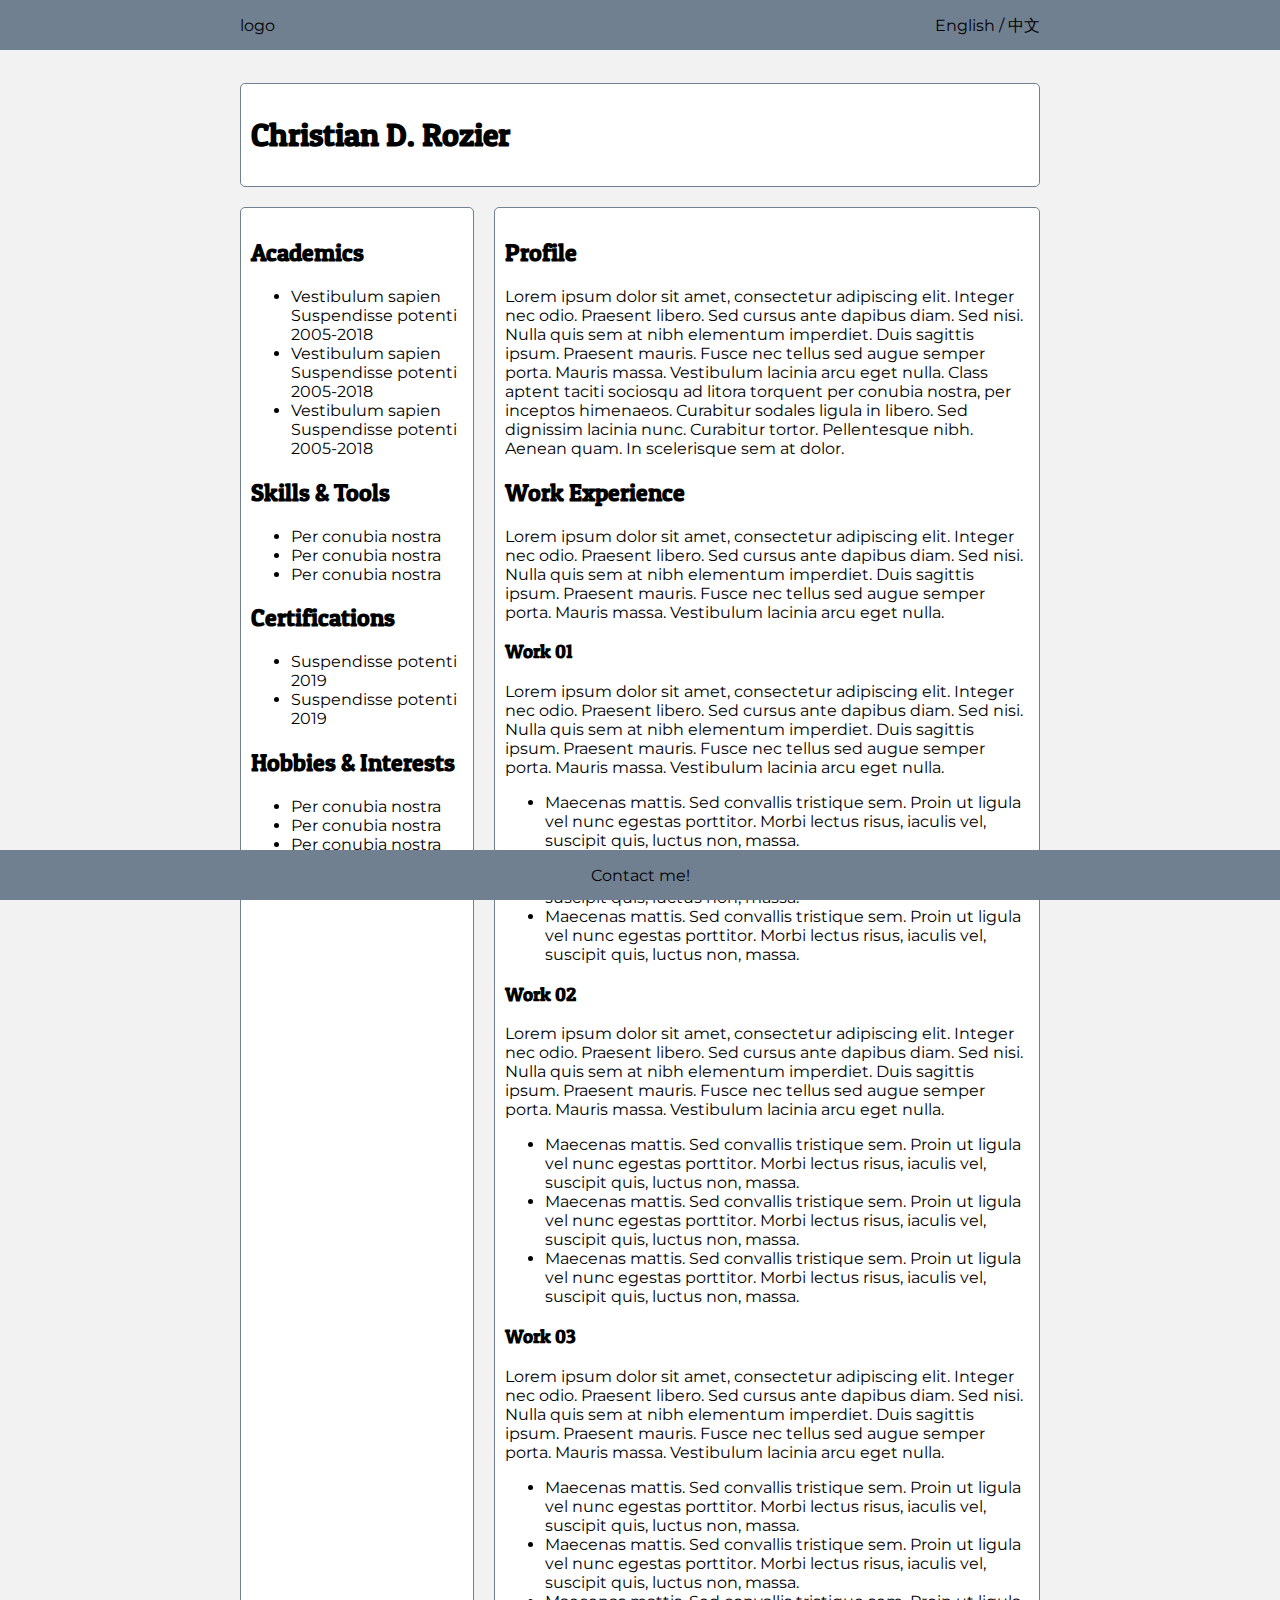
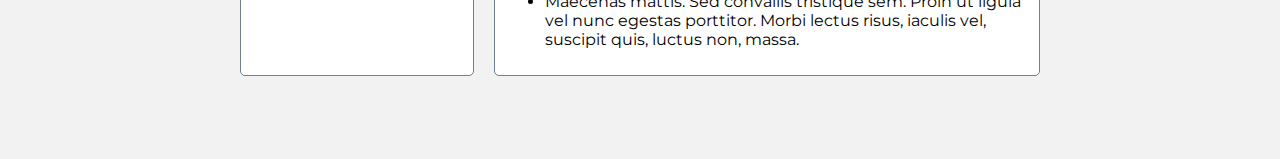
==== index.html @ 1a78d67b "Added lorem ipsum to all strings" ====
<!DOCTYPE html>
<html>
    
<head>
        <title>Christian D. Rozier</title>
        <meta chartype="utf-8" />
        <meta name="viewport" content="width=device-width, initial-scale=1">
        <link href="https://fonts.googleapis.com/css?family=Montserrat|Patua+One" rel="stylesheet" type="text/css">
        <link rel="stylesheet" type="text/css" href="css/style.css" />
</head>

<body>

    <div class="header">

        <div class="header-content">
            
            <div class="logo">
                <p>logo</p>
            </div>

            <div class="language">
                <p>English / 中文</p>
            </div>

        </div>

    </div>

    <div class="page">
            <div class="name">
                <h1>Christian D. Rozier</h1>
            </div>

            <div class="main-content">
                <div class="profile">
                    <h2>Profile</h2>
                    <p>Lorem ipsum dolor sit amet, consectetur adipiscing elit. Integer nec odio. Praesent libero. Sed cursus ante dapibus diam. Sed nisi. Nulla quis sem at nibh elementum imperdiet. Duis sagittis ipsum. Praesent mauris. Fusce nec tellus sed augue semper porta. Mauris massa. Vestibulum lacinia arcu eget nulla. Class aptent taciti sociosqu ad litora torquent per conubia nostra, per inceptos himenaeos. Curabitur sodales ligula in libero. Sed dignissim lacinia nunc. Curabitur tortor. Pellentesque nibh. Aenean quam. In scelerisque sem at dolor.</p>
                </div>
                <div class="work-experience">
                    <h2>Work Experience</h2>
                    <p>Lorem ipsum dolor sit amet, consectetur adipiscing elit. Integer nec odio. Praesent libero. Sed cursus ante dapibus diam. Sed nisi. Nulla quis sem at nibh elementum imperdiet. Duis sagittis ipsum. Praesent mauris. Fusce nec tellus sed augue semper porta. Mauris massa. Vestibulum lacinia arcu eget nulla.</p>
                    <div class="work-experience-01">
                        <h3>Work 01</h3>
                        <p>Lorem ipsum dolor sit amet, consectetur adipiscing elit. Integer nec odio. Praesent libero. Sed cursus ante dapibus diam. Sed nisi. Nulla quis sem at nibh elementum imperdiet. Duis sagittis ipsum. Praesent mauris. Fusce nec tellus sed augue semper porta. Mauris massa. Vestibulum lacinia arcu eget nulla.</p>
                        <ul class="work-bullets">
                            <li>Maecenas mattis. Sed convallis tristique sem. Proin ut ligula vel nunc egestas porttitor. Morbi lectus risus, iaculis vel, suscipit quis, luctus non, massa.</li>
                            <li>Maecenas mattis. Sed convallis tristique sem. Proin ut ligula vel nunc egestas porttitor. Morbi lectus risus, iaculis vel, suscipit quis, luctus non, massa.</li>
                            <li>Maecenas mattis. Sed convallis tristique sem. Proin ut ligula vel nunc egestas porttitor. Morbi lectus risus, iaculis vel, suscipit quis, luctus non, massa.</li>
                        </ul>
                        <h3>Work 02</h3>
                        <p>Lorem ipsum dolor sit amet, consectetur adipiscing elit. Integer nec odio. Praesent libero. Sed cursus ante dapibus diam. Sed nisi. Nulla quis sem at nibh elementum imperdiet. Duis sagittis ipsum. Praesent mauris. Fusce nec tellus sed augue semper porta. Mauris massa. Vestibulum lacinia arcu eget nulla.</p>
                        <ul class="work-bullets">
                            <li>Maecenas mattis. Sed convallis tristique sem. Proin ut ligula vel nunc egestas porttitor. Morbi lectus risus, iaculis vel, suscipit quis, luctus non, massa.</li>
                            <li>Maecenas mattis. Sed convallis tristique sem. Proin ut ligula vel nunc egestas porttitor. Morbi lectus risus, iaculis vel, suscipit quis, luctus non, massa.</li>
                            <li>Maecenas mattis. Sed convallis tristique sem. Proin ut ligula vel nunc egestas porttitor. Morbi lectus risus, iaculis vel, suscipit quis, luctus non, massa.</li>
                        </ul>
                        <h3>Work 03</h3>
                        <p>Lorem ipsum dolor sit amet, consectetur adipiscing elit. Integer nec odio. Praesent libero. Sed cursus ante dapibus diam. Sed nisi. Nulla quis sem at nibh elementum imperdiet. Duis sagittis ipsum. Praesent mauris. Fusce nec tellus sed augue semper porta. Mauris massa. Vestibulum lacinia arcu eget nulla.</p>
                        <ul class="work-bullets">
                            <li>Maecenas mattis. Sed convallis tristique sem. Proin ut ligula vel nunc egestas porttitor. Morbi lectus risus, iaculis vel, suscipit quis, luctus non, massa.</li>
                            <li>Maecenas mattis. Sed convallis tristique sem. Proin ut ligula vel nunc egestas porttitor. Morbi lectus risus, iaculis vel, suscipit quis, luctus non, massa.</li>
                            <li>Maecenas mattis. Sed convallis tristique sem. Proin ut ligula vel nunc egestas porttitor. Morbi lectus risus, iaculis vel, suscipit quis, luctus non, massa.</li>
                        </ul>  
                    </div>
                </div>
            </div> 
            <div class="side-content">
                <div class="academics">
                    <h2>Academics</h2>
                    <ul class="side-bullets">
                        <li>Vestibulum sapien<br />Suspendisse potenti<br />2005-2018</li>
                        <li>Vestibulum sapien<br />Suspendisse potenti<br />2005-2018</li>
                        <li>Vestibulum sapien<br />Suspendisse potenti<br />2005-2018</li>
                    </ul>  
                </div>
                <div class="skills">
                    <h2>Skills & Tools</h2>
                    <ul class="side-bullets">
                        <li>Per conubia nostra</li>
                        <li>Per conubia nostra</li>
                        <li>Per conubia nostra</li>
                    </ul>  
                </div>
                <div class="certifications">
                    <h2>Certifications</h2>
                    <ul class="side-bullets">
                        <li>Suspendisse potenti<br />2019</li>
                        <li>Suspendisse potenti<br />2019</li>
                    </ul>  
                </div>
                <div class="hobbies">
                    <h2>Hobbies & Interests </h2>
                    <ul class="side-bullets">
                        <li>Per conubia nostra</li>
                        <li>Per conubia nostra</li>
                        <li>Per conubia nostra</li>
                    </ul>  
                </div>           
            </div>
    </div>

    <div class="footer">
        <div class="footer-content">
            <div class="contact">
                <p>Contact me!</p>
            </div>  
        </div>
    </div>

</body>
</html>
---- css/style.css ----
* {box-sizing: border-box;}

body {
    background: #f2f2f2;
    font-family: 'Montserrat', sans-serif; 
}

h1, h2, h3 {
    font-family: 'Patua One', serif;
}

.page {
    max-width: 800px;
    margin: 0 auto;
    padding: 75px 0;
}

.page > * {
    border: 1px solid #708090;
    background-color: #ffffff;
    border-radius: 5px;
    padding: 10px;
}

.header {
    position: fixed;
    top: 0;
    left: 0;
    right: 0;
    width: 100%;
    height: 50px;
    margin-bottom: 25px;
    background: #708090;
}

.footer {
    position: fixed;
    bottom: 0;
    left: 0;
    right: 0;
    width: 100%;
    height:50px;
    margin-top: 25px;
    background: #708090;
}

.header-content, .footer-content  {
    width: 97.5%;
    max-width: 800px;
    margin: 0 auto;
}

.logo {
    float: left;
}

.language {
    float: right;
}

.contact {
    text-align: center;  
}

.name {
  grid-area: grid-name;
}
.main-content {
  grid-area: grid-main;
}
.side-content {
  grid-area: grid-side;
}

.page {
  display: grid;
  grid-gap: 20px;
  grid-template-areas: 
    "grid-name"
    "grid-main"
    "grid-side"   ;
}

@media (min-width: 600px) {
  .page {
    grid-template-columns: 3fr 7fr;
    grid-template-areas: 
      "grid-name    grid-name"
      "grid-side    grid-main";
  }
}
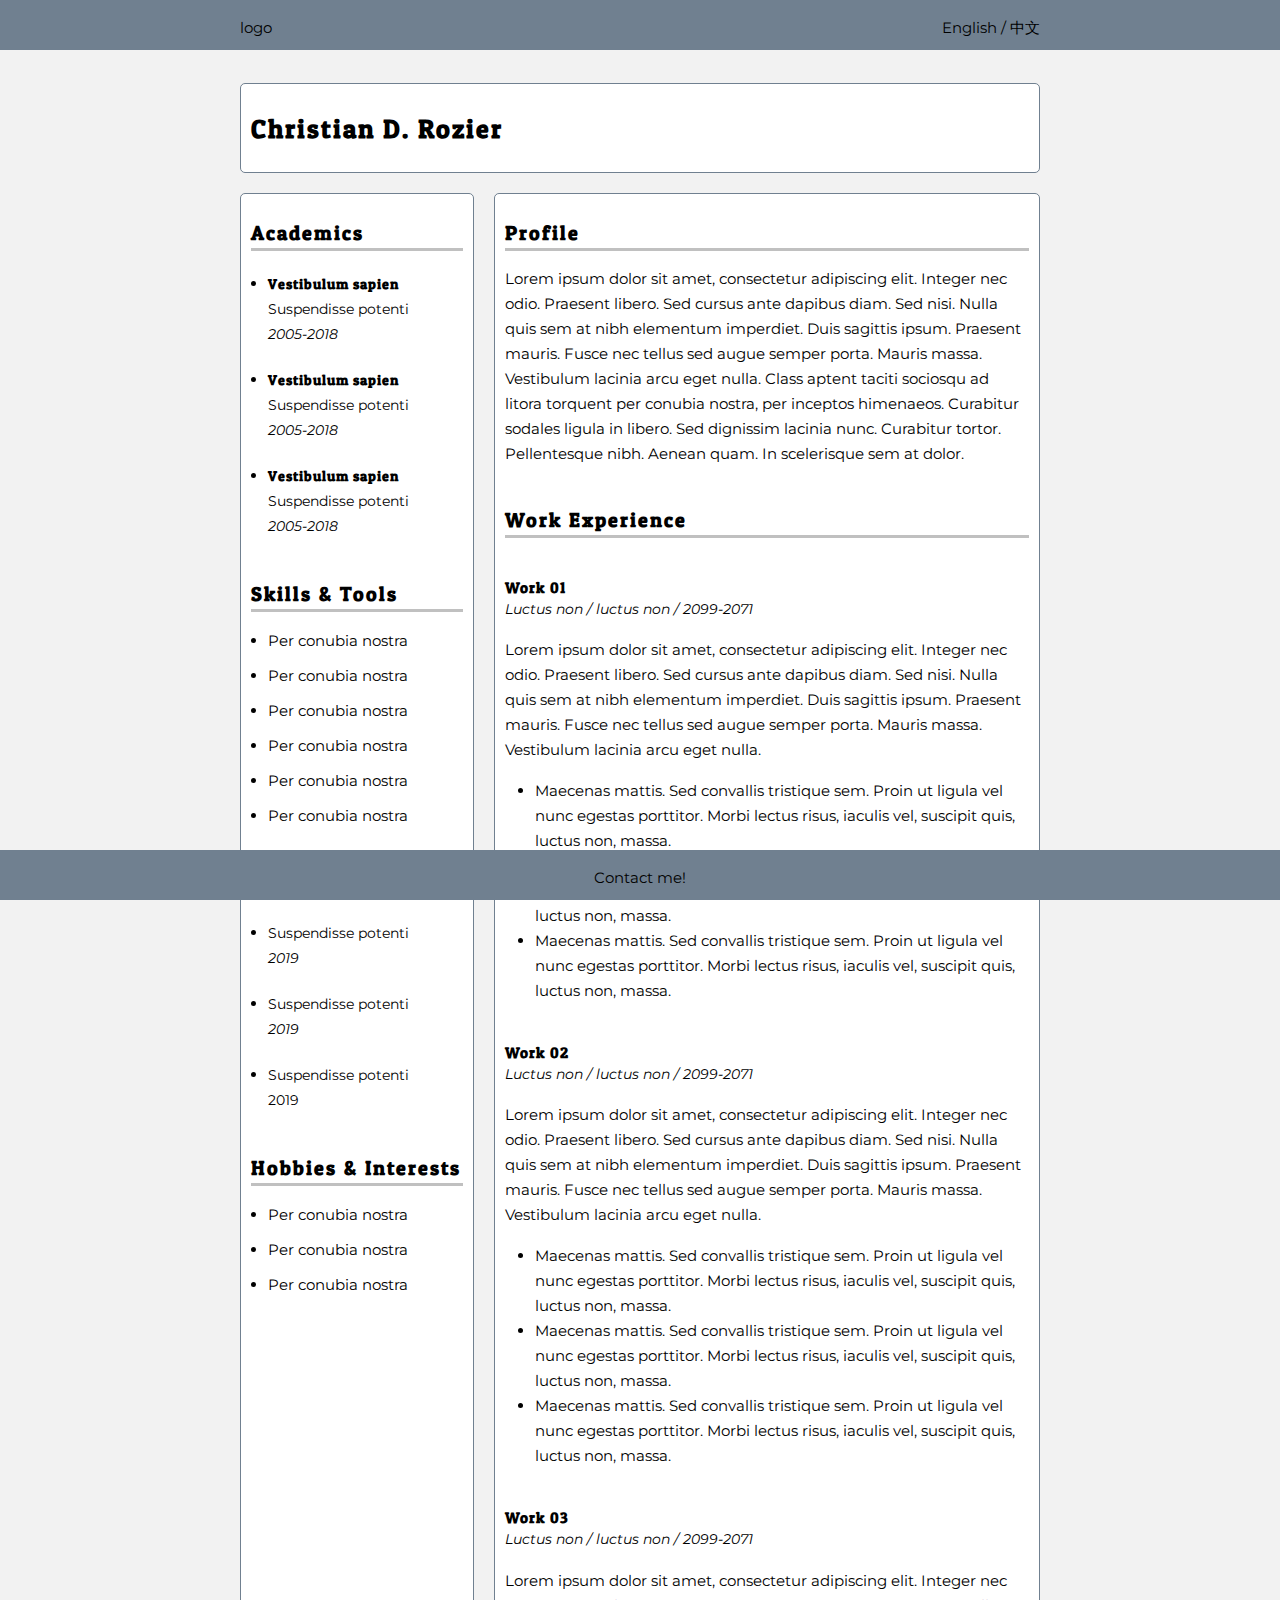
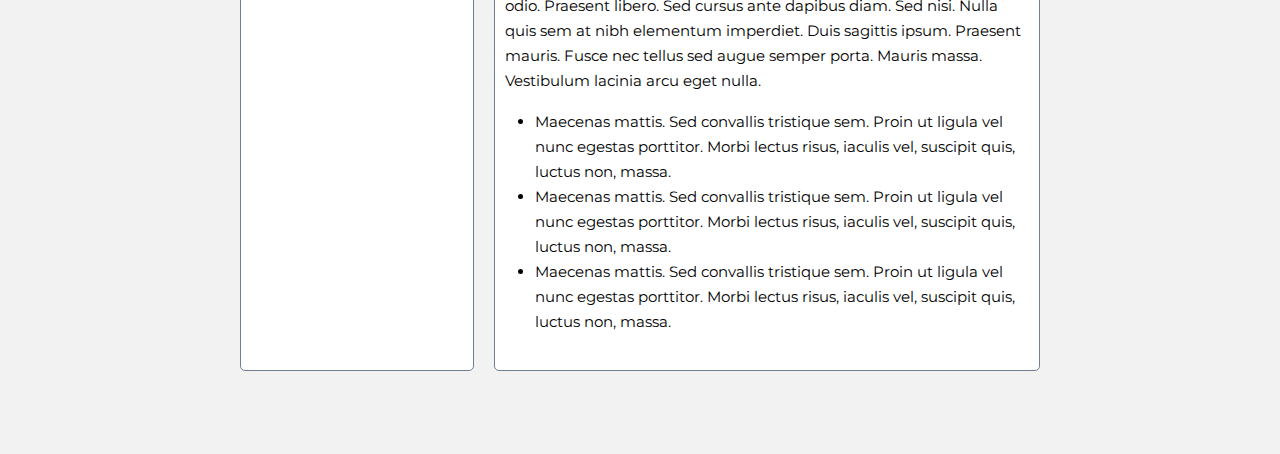
==== commit 5124123b: "v1 styles complete" ====
--- a/index.html
+++ b/index.html
@@ -33,31 +33,40 @@
             </div>
 
             <div class="main-content">
-                <div class="profile">
-                    <h2>Profile</h2>
+                <div class="profile section-block">
+                    <div class="section-title"><h2>Profile</h2></div>
                     <p>Lorem ipsum dolor sit amet, consectetur adipiscing elit. Integer nec odio. Praesent libero. Sed cursus ante dapibus diam. Sed nisi. Nulla quis sem at nibh elementum imperdiet. Duis sagittis ipsum. Praesent mauris. Fusce nec tellus sed augue semper porta. Mauris massa. Vestibulum lacinia arcu eget nulla. Class aptent taciti sociosqu ad litora torquent per conubia nostra, per inceptos himenaeos. Curabitur sodales ligula in libero. Sed dignissim lacinia nunc. Curabitur tortor. Pellentesque nibh. Aenean quam. In scelerisque sem at dolor.</p>
                 </div>
-                <div class="work-experience">
-                    <h2>Work Experience</h2>
-                    <p>Lorem ipsum dolor sit amet, consectetur adipiscing elit. Integer nec odio. Praesent libero. Sed cursus ante dapibus diam. Sed nisi. Nulla quis sem at nibh elementum imperdiet. Duis sagittis ipsum. Praesent mauris. Fusce nec tellus sed augue semper porta. Mauris massa. Vestibulum lacinia arcu eget nulla.</p>
+                <div class="work-experience section-block">
+                    <div class="section-title"><h2>Work Experience</h2></div>
+                    
                     <div class="work-experience-01">
-                        <h3>Work 01</h3>
+                            <div class="work-experience-title">
+                                <h3 class="work-experience-title-lines">Work 01</h3>
+                                <p class="work-experience-subtitle-lines"><i>Luctus non / luctus non / 2099-2071</i></p>
+                            </div>
                         <p>Lorem ipsum dolor sit amet, consectetur adipiscing elit. Integer nec odio. Praesent libero. Sed cursus ante dapibus diam. Sed nisi. Nulla quis sem at nibh elementum imperdiet. Duis sagittis ipsum. Praesent mauris. Fusce nec tellus sed augue semper porta. Mauris massa. Vestibulum lacinia arcu eget nulla.</p>
-                        <ul class="work-bullets">
+                        <ul class="work-experience-bullets">
                             <li>Maecenas mattis. Sed convallis tristique sem. Proin ut ligula vel nunc egestas porttitor. Morbi lectus risus, iaculis vel, suscipit quis, luctus non, massa.</li>
                             <li>Maecenas mattis. Sed convallis tristique sem. Proin ut ligula vel nunc egestas porttitor. Morbi lectus risus, iaculis vel, suscipit quis, luctus non, massa.</li>
                             <li>Maecenas mattis. Sed convallis tristique sem. Proin ut ligula vel nunc egestas porttitor. Morbi lectus risus, iaculis vel, suscipit quis, luctus non, massa.</li>
                         </ul>
-                        <h3>Work 02</h3>
+                        <div class="work-experience-title">
+                            <h3 class="work-experience-title-lines">Work 02</h3>
+                            <p class="work-experience-subtitle-lines"><i>Luctus non / luctus non / 2099-2071</i></p>
+                        </div>
                         <p>Lorem ipsum dolor sit amet, consectetur adipiscing elit. Integer nec odio. Praesent libero. Sed cursus ante dapibus diam. Sed nisi. Nulla quis sem at nibh elementum imperdiet. Duis sagittis ipsum. Praesent mauris. Fusce nec tellus sed augue semper porta. Mauris massa. Vestibulum lacinia arcu eget nulla.</p>
-                        <ul class="work-bullets">
+                        <ul class="work-experience-bullets">
                             <li>Maecenas mattis. Sed convallis tristique sem. Proin ut ligula vel nunc egestas porttitor. Morbi lectus risus, iaculis vel, suscipit quis, luctus non, massa.</li>
                             <li>Maecenas mattis. Sed convallis tristique sem. Proin ut ligula vel nunc egestas porttitor. Morbi lectus risus, iaculis vel, suscipit quis, luctus non, massa.</li>
                             <li>Maecenas mattis. Sed convallis tristique sem. Proin ut ligula vel nunc egestas porttitor. Morbi lectus risus, iaculis vel, suscipit quis, luctus non, massa.</li>
                         </ul>
-                        <h3>Work 03</h3>
+                        <div class="work-experience-title">
+                            <h3 class="work-experience-title-lines">Work 03</h3>
+                            <p class="work-experience-subtitle-lines"><i>Luctus non / luctus non / 2099-2071</i></p>
+                        </div>
                         <p>Lorem ipsum dolor sit amet, consectetur adipiscing elit. Integer nec odio. Praesent libero. Sed cursus ante dapibus diam. Sed nisi. Nulla quis sem at nibh elementum imperdiet. Duis sagittis ipsum. Praesent mauris. Fusce nec tellus sed augue semper porta. Mauris massa. Vestibulum lacinia arcu eget nulla.</p>
-                        <ul class="work-bullets">
+                        <ul class="work-experience-bullets">
                             <li>Maecenas mattis. Sed convallis tristique sem. Proin ut ligula vel nunc egestas porttitor. Morbi lectus risus, iaculis vel, suscipit quis, luctus non, massa.</li>
                             <li>Maecenas mattis. Sed convallis tristique sem. Proin ut ligula vel nunc egestas porttitor. Morbi lectus risus, iaculis vel, suscipit quis, luctus non, massa.</li>
                             <li>Maecenas mattis. Sed convallis tristique sem. Proin ut ligula vel nunc egestas porttitor. Morbi lectus risus, iaculis vel, suscipit quis, luctus non, massa.</li>
@@ -66,35 +75,60 @@
                 </div>
             </div> 
             <div class="side-content">
-                <div class="academics">
-                    <h2>Academics</h2>
+                <div class="academics section-block">
+                    <div class="section-title"><h2>Academics</h2></div>
                     <ul class="side-bullets">
-                        <li>Vestibulum sapien<br />Suspendisse potenti<br />2005-2018</li>
-                        <li>Vestibulum sapien<br />Suspendisse potenti<br />2005-2018</li>
-                        <li>Vestibulum sapien<br />Suspendisse potenti<br />2005-2018</li>
+                        <li class="multi-line-bullets">
+                            <h3 class="multi-line-lines">Vestibulum sapien</h3>
+                            <p class="multi-line-lines">Suspendisse potenti</p>
+                            <p class="multi-line-lines"><i>2005-2018</i></p>
+                        </li>
+                        <li class="multi-line-bullets">
+                            <h3 class="multi-line-lines">Vestibulum sapien</h3>
+                            <p class="multi-line-lines">Suspendisse potenti</p>
+                            <p class="multi-line-lines"><i>2005-2018</i></p>
+                        </li>
+                        <li class="multi-line-bullets">
+                            <h3 class="multi-line-lines">Vestibulum sapien</h3>
+                            <p class="multi-line-lines">Suspendisse potenti</p>
+                            <p class="multi-line-lines"><i>2005-2018</i></p>
+                        </li>
                     </ul>  
                 </div>
-                <div class="skills">
-                    <h2>Skills & Tools</h2>
+                <div class="skills section-block">
+                    <div class="section-title"><h2>Skills & Tools</h2></div>
                     <ul class="side-bullets">
-                        <li>Per conubia nostra</li>
-                        <li>Per conubia nostra</li>
-                        <li>Per conubia nostra</li>
+                        <li class="single-line-bullets">Per conubia nostra</li>
+                        <li class="single-line-bullets">Per conubia nostra</li>
+                        <li class="single-line-bullets">Per conubia nostra</li>
+                        <li class="single-line-bullets">Per conubia nostra</li>
+                        <li class="single-line-bullets">Per conubia nostra</li>
+                        <li class="single-line-bullets">Per conubia nostra</li>
                     </ul>  
                 </div>
-                <div class="certifications">
-                    <h2>Certifications</h2>
+                <div class="certifications section-block">
+                    <div class="section-title"><h2>Certifications</h2></div>
                     <ul class="side-bullets">
-                        <li>Suspendisse potenti<br />2019</li>
-                        <li>Suspendisse potenti<br />2019</li>
+                        <li class="multi-line-bullets">
+                            <p class="multi-line-lines">Suspendisse potenti</p>
+                            <p class="multi-line-lines"><i>2019</i></p>
+                        </li>
+                        <li class="multi-line-bullets">
+                            <p class="multi-line-lines">Suspendisse potenti</p>
+                            <p class="multi-line-lines"><i>2019</i></p>
+                        </li>
+                        <li class="multi-line-bullets">
+                            <p class="multi-line-lines">Suspendisse potenti</p>
+                            <p class="multi-line-lines">2019</p>
+                        </li>
                     </ul>  
                 </div>
-                <div class="hobbies">
-                    <h2>Hobbies & Interests </h2>
+                <div class="hobbies section-block">
+                    <div class="section-title"><h2>Hobbies & Interests</h2></div>
                     <ul class="side-bullets">
-                        <li>Per conubia nostra</li>
-                        <li>Per conubia nostra</li>
-                        <li>Per conubia nostra</li>
+                        <li class="single-line-bullets">Per conubia nostra</li>
+                        <li class="single-line-bullets">Per conubia nostra</li>
+                        <li class="single-line-bullets">Per conubia nostra</li>
                     </ul>  
                 </div>           
             </div>
--- a/css/style.css
+++ b/css/style.css
@@ -89,3 +89,75 @@
       "grid-side    grid-main";
   }
 }
+
+
+/* Text Styles */
+
+.section-block {
+  padding-bottom: 10px;
+}
+
+.section-title {
+  border-bottom: 3px solid silver;
+  height: 30px;
+}
+
+.work-experience-title {
+  margin-top: 40px;
+  margin-bottom: 0px;
+}
+
+ul.work-experience-bullets {
+  padding-left: 30px
+}
+
+h1 {
+  font-size: 165%;
+  letter-spacing: 2px;
+}
+
+h2 {
+  font-size: 125%;
+  letter-spacing: 2px;
+}
+
+h3 { 
+  font-size: 95%;
+  letter-spacing: 1px;  
+  margin-top: 0;
+  margin-bottom: 0;
+  margin-left: 0;
+  margin-right: 0;
+  font-weight: bold;
+}
+
+.multi-line-lines, .work-experience-title-lines, .work-experience-subtitle-lines {
+    margin: 0;
+    padding: 0;
+}
+
+.work-experience-subtitle-lines {
+  font-size: 90%;
+}
+
+p, li {
+  line-height: 25px;
+  font-size: 95%; 
+}
+
+ul {
+  padding-left: 17px
+}
+
+li:first-child {
+  margin-top: 0;
+}
+
+li.multi-line-bullets {
+  margin-top: 20px;
+}
+
+li.single-line-bullets {
+  margin-top: 10px;
+}
+
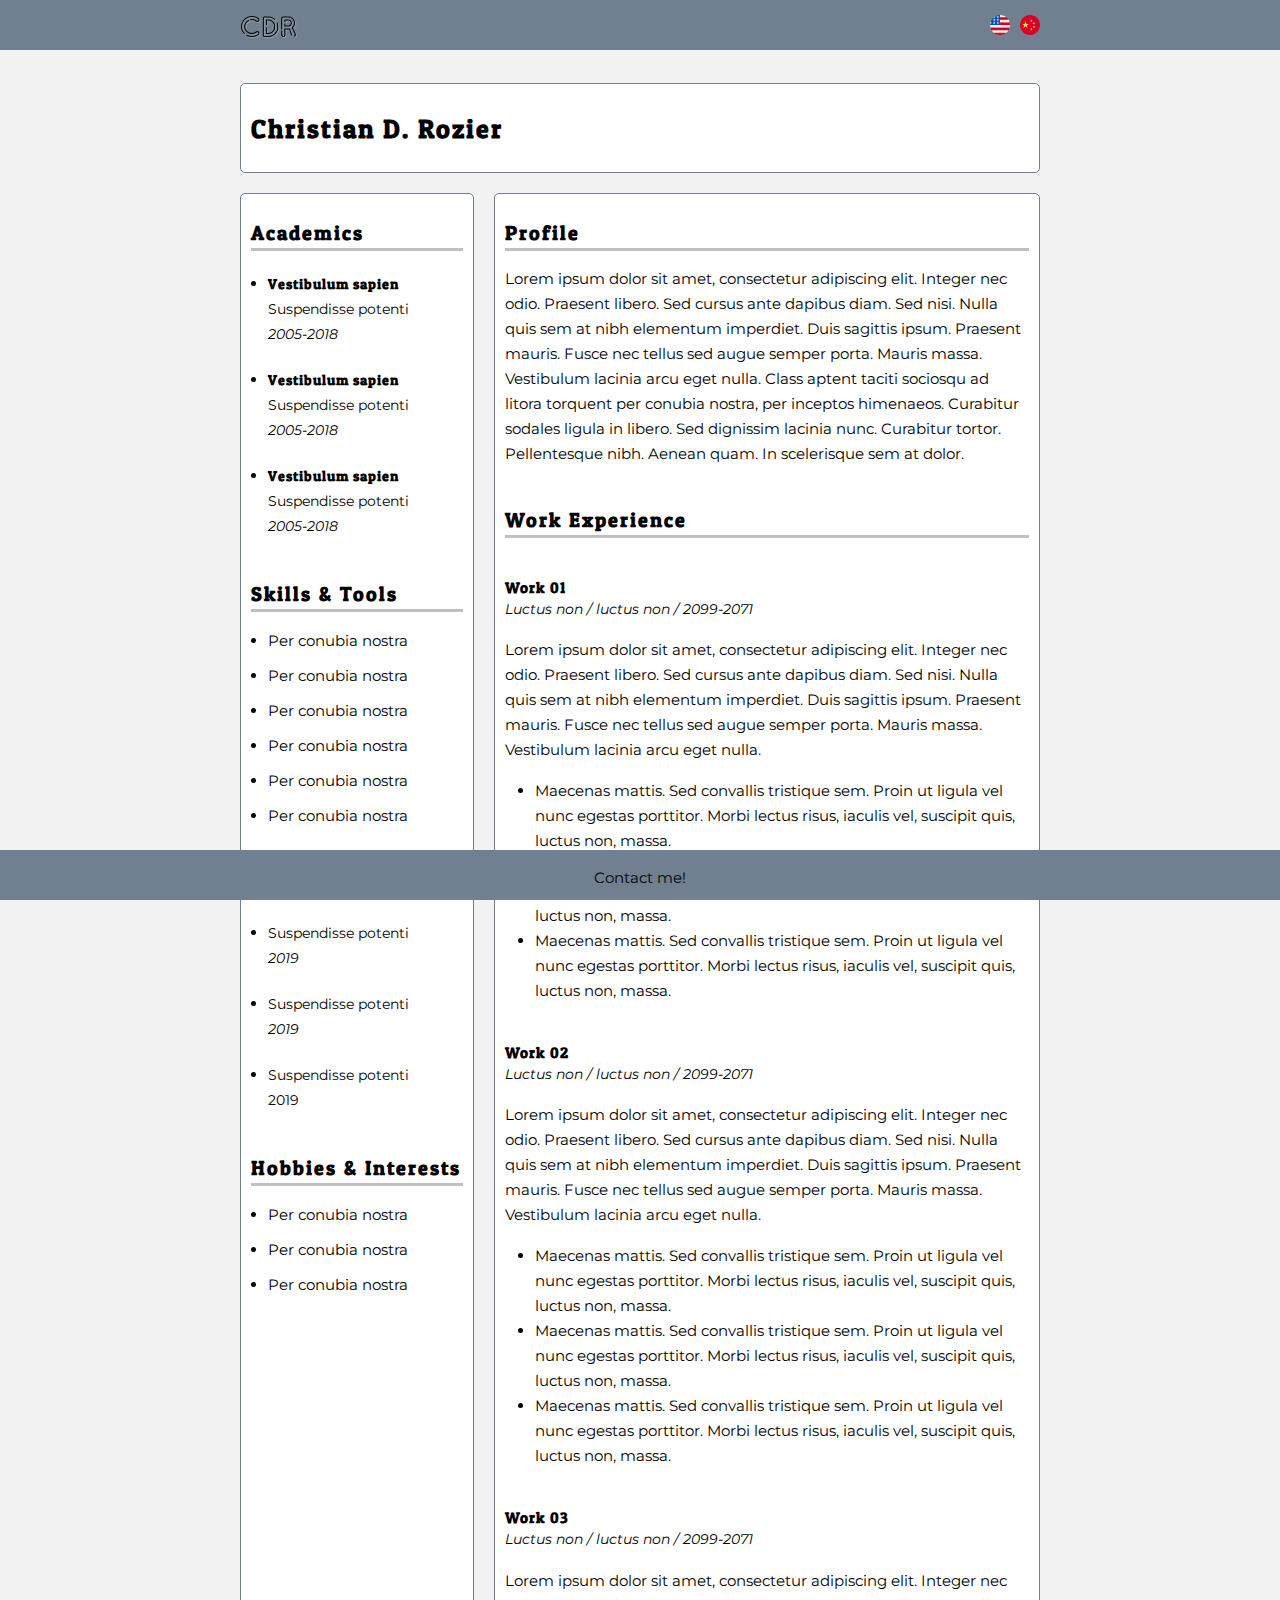
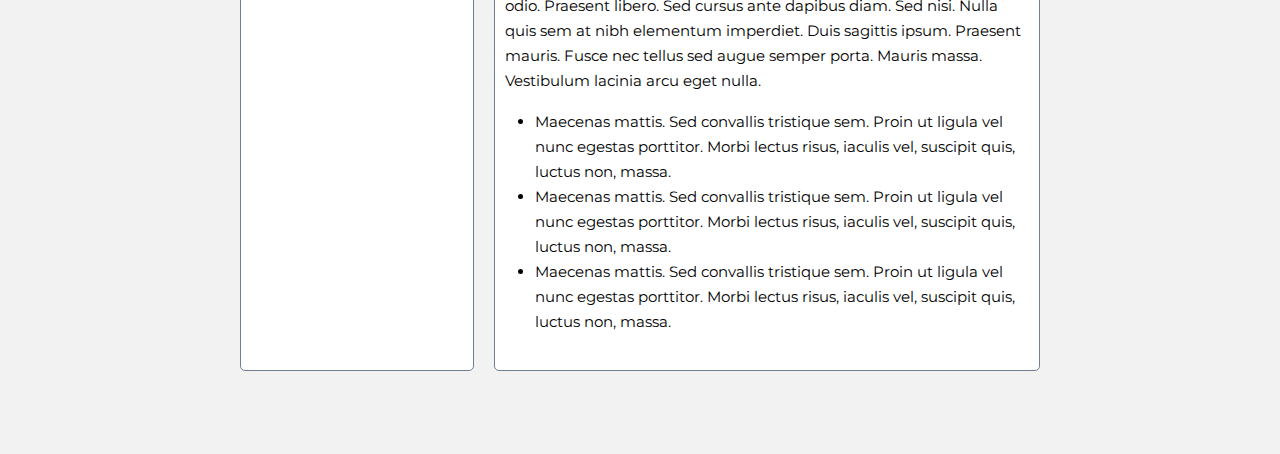
==== commit 1fbd23af: "Finished header styles" ====
--- a/index.html
+++ b/index.html
@@ -14,14 +14,12 @@
     <div class="header">
 
         <div class="header-content">
-            
-            <div class="logo">
-                <p>logo</p>
-            </div>
-
-            <div class="language">
-                <p>English / 中文</p>
-            </div>
+                            
+            <ul class="header-list">
+                <li class="header-logo"><img src="img/cdr-logo.png" alt="CDR Logo" width="auto" height="25px"></li>
+                <li class="header-china"><img src="img/china-icon.png" alt="China Icon" width="auto" height="20px"></li>
+                <li class="header-united-states"><img src="img/united-states-icon.png" alt="United States Icon" width="auto" height="20px"></li>
+            </ul>
 
         </div>
 
--- a/css/style.css
+++ b/css/style.css
@@ -48,14 +48,6 @@
     width: 97.5%;
     max-width: 800px;
     margin: 0 auto;
-}
-
-.logo {
-    float: left;
-}
-
-.language {
-    float: right;
 }
 
 .contact {
@@ -161,3 +153,35 @@
   margin-top: 10px;
 }
 
+
+
+
+
+
+
+
+
+.header-content {
+  padding-top: 15px;
+}
+
+.header-content ul {
+  list-style-type: none;
+  display: inline;
+  margin: 0;
+}
+
+.header-logo, .header-name {
+  float: left;
+  padding-right: 10px;
+}
+
+.header-name {
+  font-family: 'Patua One', serif;
+  font-size: 125%;
+}
+
+.header-united-states, .header-china {
+  float: right;
+  padding-left: 10px;
+}
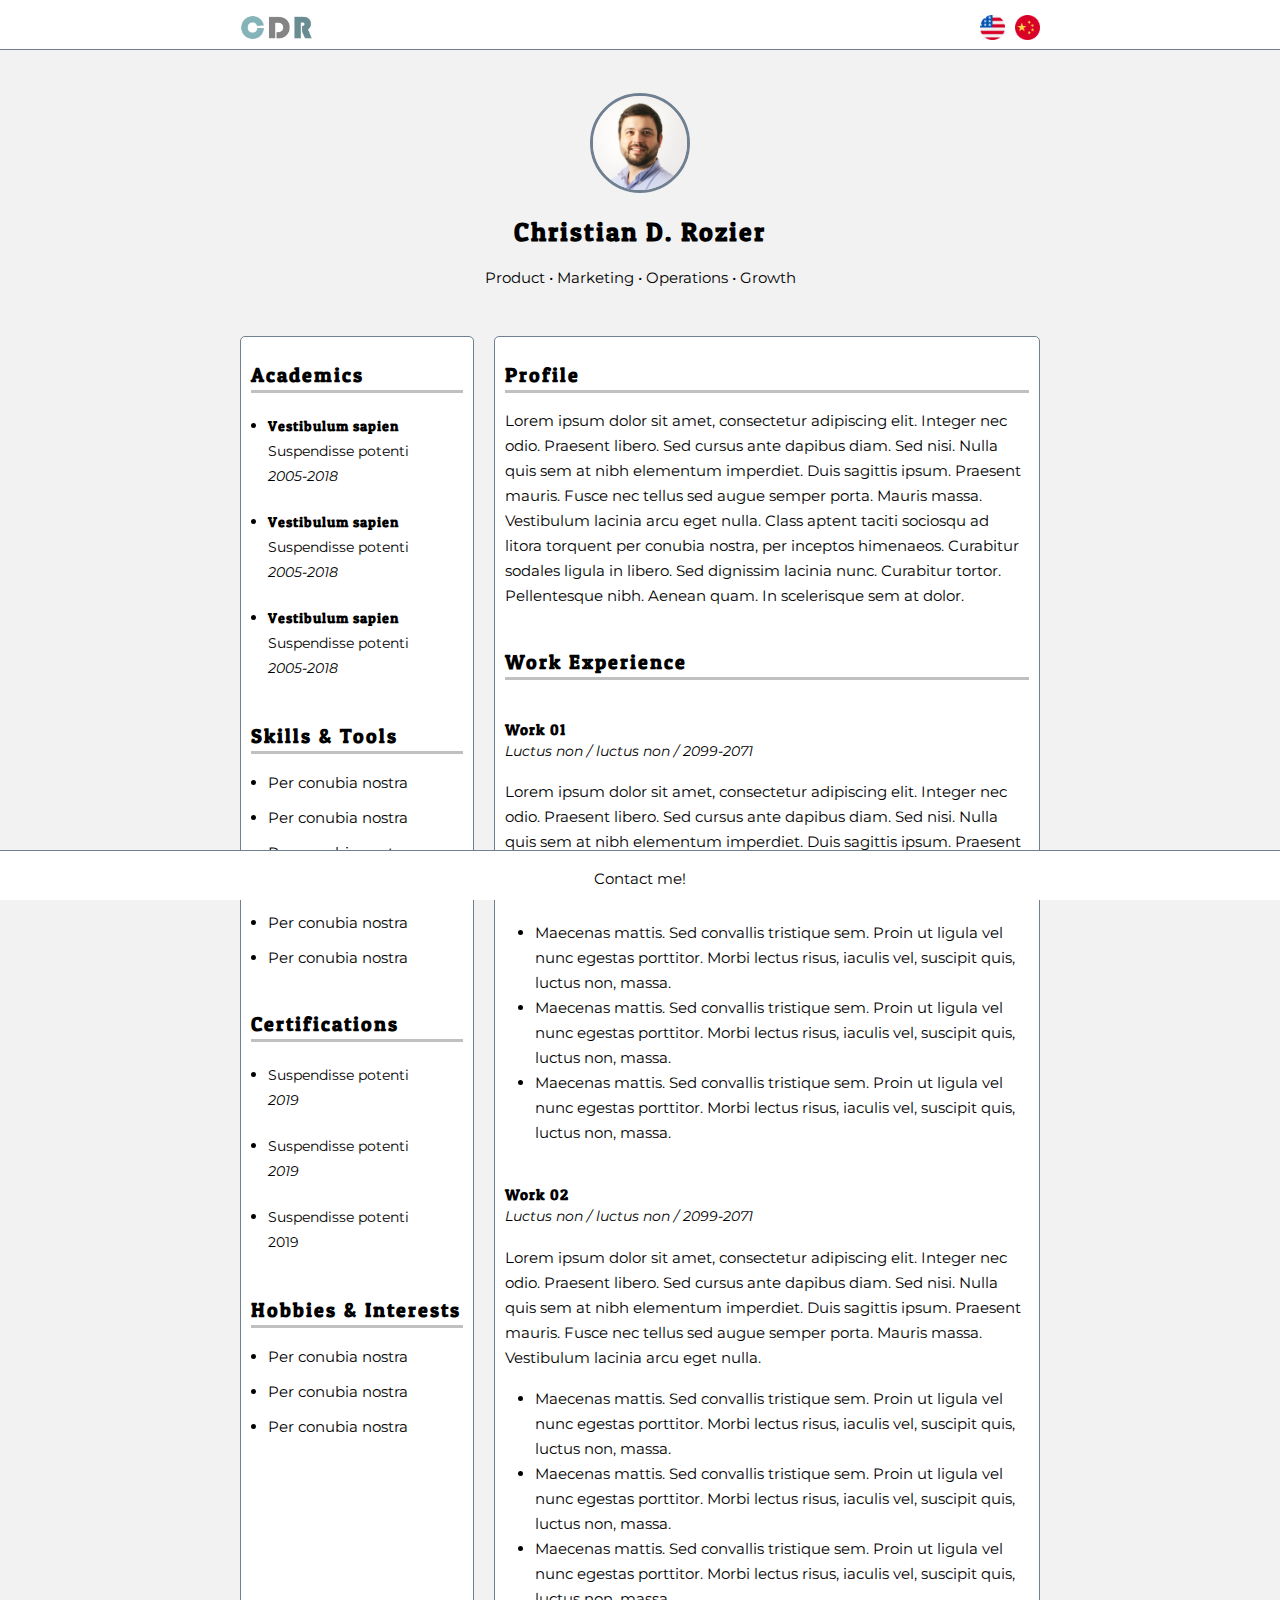
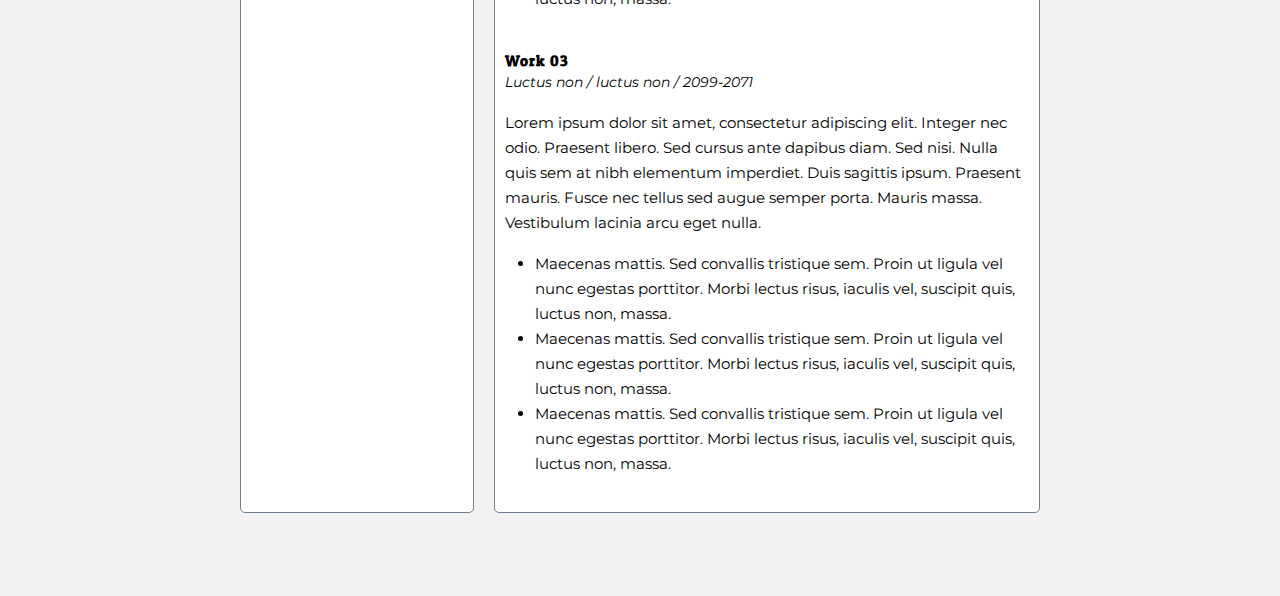
==== commit 56354247: "Testing new header & name section styles" ====
--- a/index.html
+++ b/index.html
@@ -17,8 +17,8 @@
                             
             <ul class="header-list">
                 <li class="header-logo"><img src="img/cdr-logo.png" alt="CDR Logo" width="auto" height="25px"></li>
-                <li class="header-china"><img src="img/china-icon.png" alt="China Icon" width="auto" height="20px"></li>
-                <li class="header-united-states"><img src="img/united-states-icon.png" alt="United States Icon" width="auto" height="20px"></li>
+                <li class="header-china"><img src="img/china-icon.png" alt="China Icon" width="auto" height="25px"></li>
+                <li class="header-united-states"><img src="img/united-states-icon.png" alt="United States Icon" width="auto" height="25px"></li>
             </ul>
 
         </div>
@@ -27,7 +27,9 @@
 
     <div class="page">
             <div class="name">
+                <img src="img/cdr-avatar.jpg" alt="CDR Avatar" width="auto" height="100px">
                 <h1>Christian D. Rozier</h1>
+                <p>Product • Marketing • Operations • Growth</p>
             </div>
 
             <div class="main-content">
--- a/css/style.css
+++ b/css/style.css
@@ -30,7 +30,8 @@
     width: 100%;
     height: 50px;
     margin-bottom: 25px;
-    background: #708090;
+    background: #FFFFFF;
+    border-bottom: 1px solid #708090
 }
 
 .footer {
@@ -41,7 +42,8 @@
     width: 100%;
     height:50px;
     margin-top: 25px;
-    background: #708090;
+    background: #FFFFFF;
+    border-top: 1px solid #708090
 }
 
 .header-content, .footer-content  {
@@ -52,6 +54,21 @@
 
 .contact {
     text-align: center;  
+}
+
+.name {
+  border: none;
+  background-color: #f2f2f2;
+  border-radius: 5px;
+  padding: 10px;
+  text-align: center; 
+}
+
+.name img {
+  border: 3px solid #708090;
+  border-radius: 50%;
+  margin: 0px;
+  padding: 0px;
 }
 
 .name {
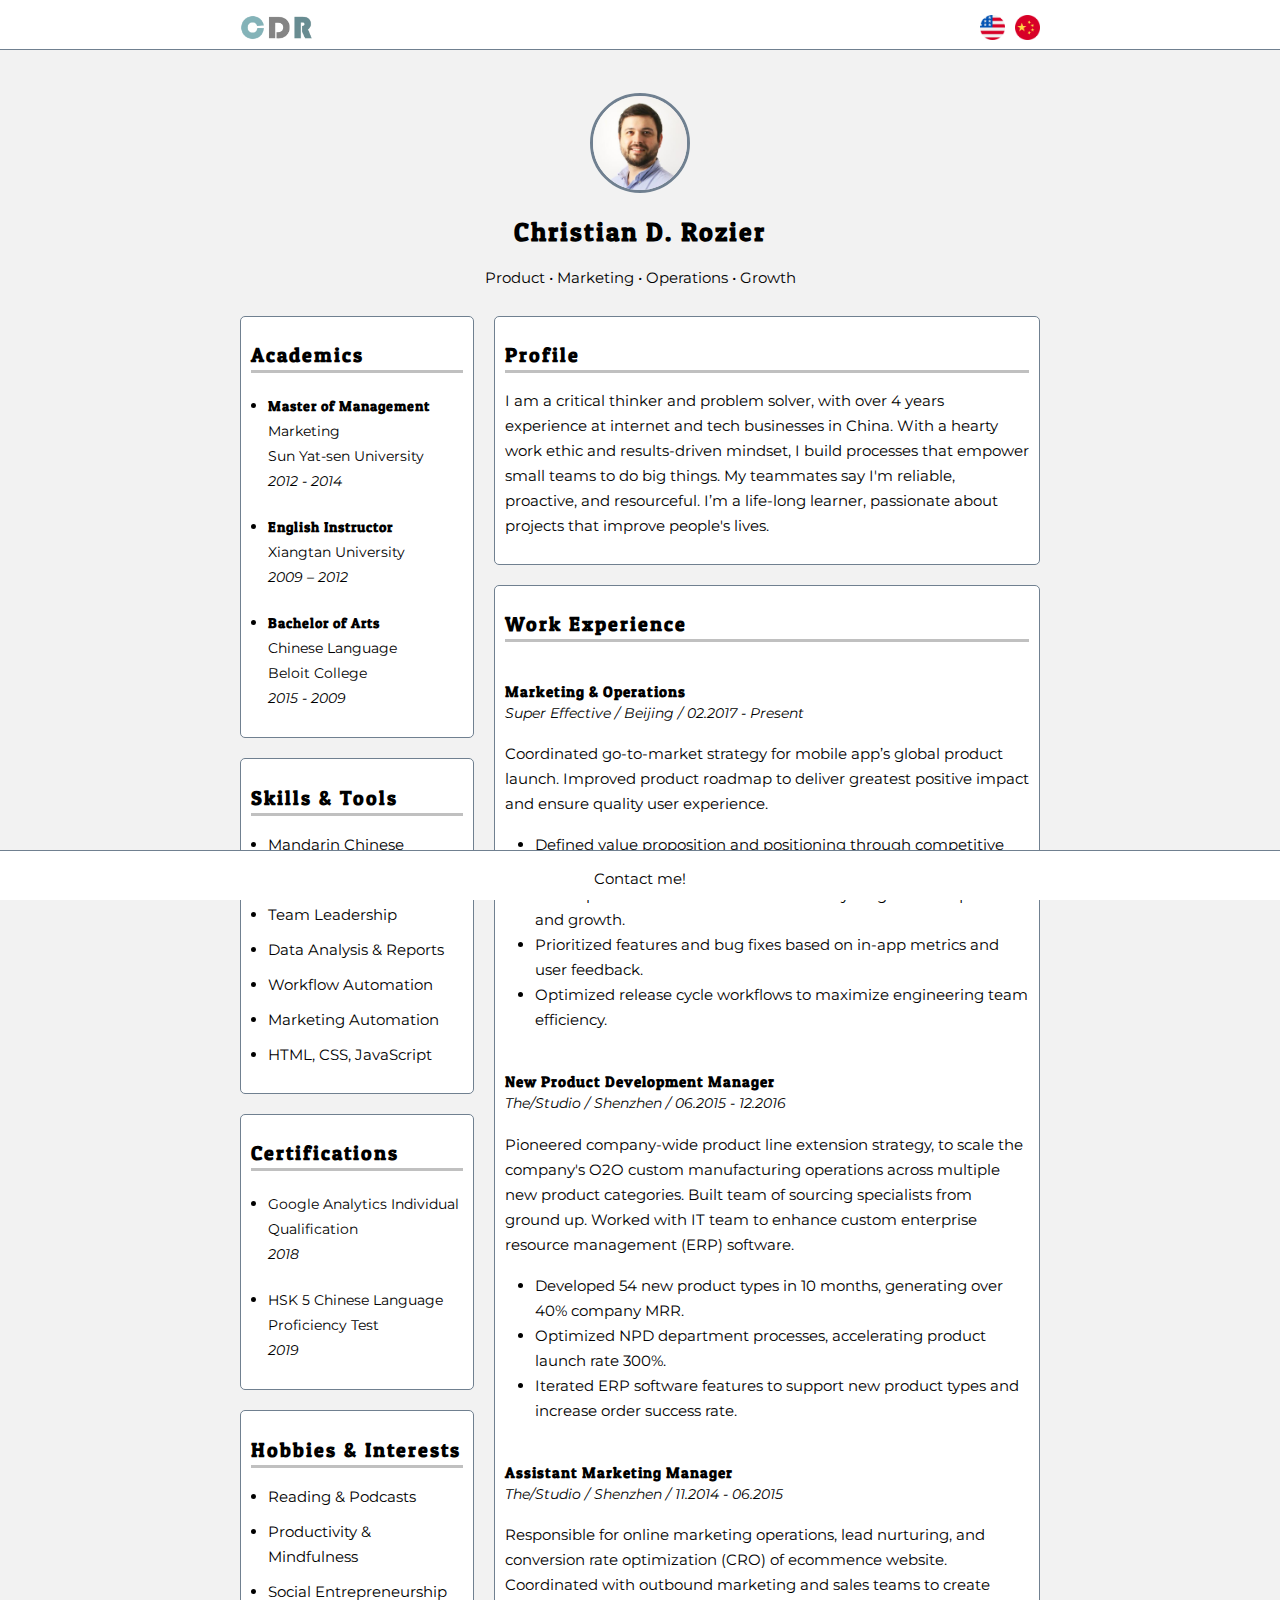
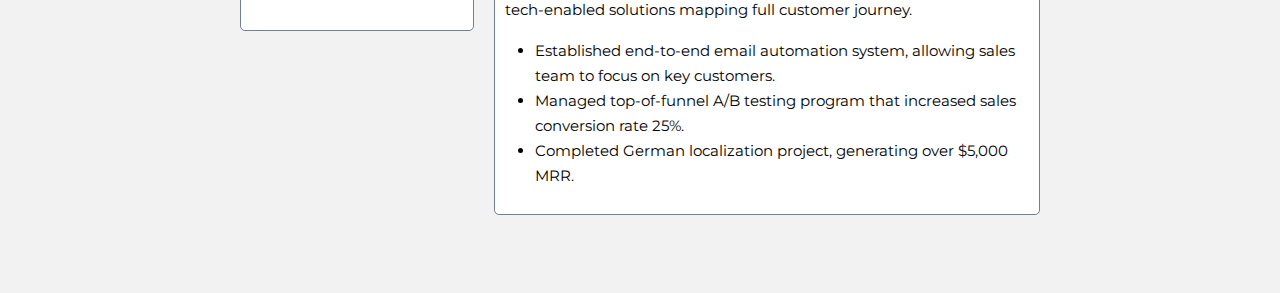
==== commit 82bedd8d: "Replaced placeholder text with real resume text" ====
--- a/index.html
+++ b/index.html
@@ -35,41 +35,42 @@
             <div class="main-content">
                 <div class="profile section-block">
                     <div class="section-title"><h2>Profile</h2></div>
-                    <p>Lorem ipsum dolor sit amet, consectetur adipiscing elit. Integer nec odio. Praesent libero. Sed cursus ante dapibus diam. Sed nisi. Nulla quis sem at nibh elementum imperdiet. Duis sagittis ipsum. Praesent mauris. Fusce nec tellus sed augue semper porta. Mauris massa. Vestibulum lacinia arcu eget nulla. Class aptent taciti sociosqu ad litora torquent per conubia nostra, per inceptos himenaeos. Curabitur sodales ligula in libero. Sed dignissim lacinia nunc. Curabitur tortor. Pellentesque nibh. Aenean quam. In scelerisque sem at dolor.</p>
+                    <p>I am a critical thinker and problem solver, with over 4 years experience at internet and tech businesses in China. With a hearty work ethic and results-driven mindset, I build processes that empower small teams to do big things. My teammates say I'm reliable, proactive, and resourceful. I’m a life-long learner, passionate about projects that improve people's lives.</p>
                 </div>
                 <div class="work-experience section-block">
                     <div class="section-title"><h2>Work Experience</h2></div>
                     
                     <div class="work-experience-01">
                             <div class="work-experience-title">
-                                <h3 class="work-experience-title-lines">Work 01</h3>
-                                <p class="work-experience-subtitle-lines"><i>Luctus non / luctus non / 2099-2071</i></p>
+                                <h3 class="work-experience-title-lines">Marketing & Operations</h3>
+                                <p class="work-experience-subtitle-lines"><i>Super Effective / Beijing / 02.2017 - Present</i></p>
                             </div>
-                        <p>Lorem ipsum dolor sit amet, consectetur adipiscing elit. Integer nec odio. Praesent libero. Sed cursus ante dapibus diam. Sed nisi. Nulla quis sem at nibh elementum imperdiet. Duis sagittis ipsum. Praesent mauris. Fusce nec tellus sed augue semper porta. Mauris massa. Vestibulum lacinia arcu eget nulla.</p>
+                        <p>Coordinated go-to-market strategy for mobile app’s global product launch. Improved product roadmap to deliver greatest positive impact and ensure quality user experience.</p>
                         <ul class="work-experience-bullets">
-                            <li>Maecenas mattis. Sed convallis tristique sem. Proin ut ligula vel nunc egestas porttitor. Morbi lectus risus, iaculis vel, suscipit quis, luctus non, massa.</li>
-                            <li>Maecenas mattis. Sed convallis tristique sem. Proin ut ligula vel nunc egestas porttitor. Morbi lectus risus, iaculis vel, suscipit quis, luctus non, massa.</li>
-                            <li>Maecenas mattis. Sed convallis tristique sem. Proin ut ligula vel nunc egestas porttitor. Morbi lectus risus, iaculis vel, suscipit quis, luctus non, massa.</li>
+                            <li>Defined value proposition and positioning through competitive market analysis.</li>
+                            <li>Developed framework and tactics for early-stage user acquisition and growth.</li>
+                            <li>Prioritized features and bug fixes based on in-app metrics and user feedback.</li>
+                            <li>Optimized release cycle workflows to maximize engineering team efficiency.</li>
                         </ul>
                         <div class="work-experience-title">
-                            <h3 class="work-experience-title-lines">Work 02</h3>
-                            <p class="work-experience-subtitle-lines"><i>Luctus non / luctus non / 2099-2071</i></p>
+                            <h3 class="work-experience-title-lines">New Product Development Manager</h3>
+                            <p class="work-experience-subtitle-lines"><i>The/Studio / Shenzhen / 06.2015 - 12.2016</i></p>
                         </div>
-                        <p>Lorem ipsum dolor sit amet, consectetur adipiscing elit. Integer nec odio. Praesent libero. Sed cursus ante dapibus diam. Sed nisi. Nulla quis sem at nibh elementum imperdiet. Duis sagittis ipsum. Praesent mauris. Fusce nec tellus sed augue semper porta. Mauris massa. Vestibulum lacinia arcu eget nulla.</p>
+                        <p>Pioneered company-wide product line extension strategy, to scale the company's O2O custom manufacturing operations across multiple new product categories. Built team of sourcing specialists from ground up. Worked with IT team to enhance custom enterprise resource management (ERP) software.</p>
                         <ul class="work-experience-bullets">
-                            <li>Maecenas mattis. Sed convallis tristique sem. Proin ut ligula vel nunc egestas porttitor. Morbi lectus risus, iaculis vel, suscipit quis, luctus non, massa.</li>
-                            <li>Maecenas mattis. Sed convallis tristique sem. Proin ut ligula vel nunc egestas porttitor. Morbi lectus risus, iaculis vel, suscipit quis, luctus non, massa.</li>
-                            <li>Maecenas mattis. Sed convallis tristique sem. Proin ut ligula vel nunc egestas porttitor. Morbi lectus risus, iaculis vel, suscipit quis, luctus non, massa.</li>
+                            <li>Developed 54 new product types in 10 months, generating over 40% company MRR.</li>
+                            <li>Optimized NPD department processes, accelerating product launch rate 300%.</li>
+                            <li>Iterated ERP software features to support new product types and increase order success rate.</li>
                         </ul>
                         <div class="work-experience-title">
-                            <h3 class="work-experience-title-lines">Work 03</h3>
-                            <p class="work-experience-subtitle-lines"><i>Luctus non / luctus non / 2099-2071</i></p>
+                            <h3 class="work-experience-title-lines">Assistant Marketing Manager</h3>
+                            <p class="work-experience-subtitle-lines"><i>The/Studio / Shenzhen / 11.2014 - 06.2015</i></p>
                         </div>
-                        <p>Lorem ipsum dolor sit amet, consectetur adipiscing elit. Integer nec odio. Praesent libero. Sed cursus ante dapibus diam. Sed nisi. Nulla quis sem at nibh elementum imperdiet. Duis sagittis ipsum. Praesent mauris. Fusce nec tellus sed augue semper porta. Mauris massa. Vestibulum lacinia arcu eget nulla.</p>
+                        <p>Responsible for online marketing operations, lead nurturing, and conversion rate optimization (CRO) of ecommence website. Coordinated with outbound marketing and sales teams to create tech-enabled solutions mapping full customer journey.</p>
                         <ul class="work-experience-bullets">
-                            <li>Maecenas mattis. Sed convallis tristique sem. Proin ut ligula vel nunc egestas porttitor. Morbi lectus risus, iaculis vel, suscipit quis, luctus non, massa.</li>
-                            <li>Maecenas mattis. Sed convallis tristique sem. Proin ut ligula vel nunc egestas porttitor. Morbi lectus risus, iaculis vel, suscipit quis, luctus non, massa.</li>
-                            <li>Maecenas mattis. Sed convallis tristique sem. Proin ut ligula vel nunc egestas porttitor. Morbi lectus risus, iaculis vel, suscipit quis, luctus non, massa.</li>
+                            <li>Established end-to-end email automation system, allowing sales team to focus on key customers.</li>
+                            <li>Managed top-of-funnel A/B testing program that increased sales conversion rate 25%.</li>
+                            <li>Completed German localization project, generating over $5,000 MRR.</li>
                         </ul>  
                     </div>
                 </div>
@@ -79,56 +80,55 @@
                     <div class="section-title"><h2>Academics</h2></div>
                     <ul class="side-bullets">
                         <li class="multi-line-bullets">
-                            <h3 class="multi-line-lines">Vestibulum sapien</h3>
-                            <p class="multi-line-lines">Suspendisse potenti</p>
-                            <p class="multi-line-lines"><i>2005-2018</i></p>
+                            <h3 class="multi-line-lines">Master of Management</h3>
+                            <p class="multi-line-lines">Marketing</p>
+                            <p class="multi-line-lines">Sun Yat-sen University</p>
+                            <p class="multi-line-lines"><i>2012 - 2014</i></p>
                         </li>
                         <li class="multi-line-bullets">
-                            <h3 class="multi-line-lines">Vestibulum sapien</h3>
-                            <p class="multi-line-lines">Suspendisse potenti</p>
-                            <p class="multi-line-lines"><i>2005-2018</i></p>
+                            <h3 class="multi-line-lines">English Instructor</h3>
+                            <p class="multi-line-lines">Xiangtan University</p>
+                            <p class="multi-line-lines"><i>2009 – 2012</i></p>
                         </li>
                         <li class="multi-line-bullets">
-                            <h3 class="multi-line-lines">Vestibulum sapien</h3>
-                            <p class="multi-line-lines">Suspendisse potenti</p>
-                            <p class="multi-line-lines"><i>2005-2018</i></p>
+                            <h3 class="multi-line-lines">Bachelor of Arts</h3>
+                            <p class="multi-line-lines">Chinese Language</p>
+                            <p class="multi-line-lines">Beloit College</p>
+                            <p class="multi-line-lines"><i>2015 - 2009</i></p>
                         </li>
                     </ul>  
                 </div>
                 <div class="skills section-block">
                     <div class="section-title"><h2>Skills & Tools</h2></div>
                     <ul class="side-bullets">
-                        <li class="single-line-bullets">Per conubia nostra</li>
-                        <li class="single-line-bullets">Per conubia nostra</li>
-                        <li class="single-line-bullets">Per conubia nostra</li>
-                        <li class="single-line-bullets">Per conubia nostra</li>
-                        <li class="single-line-bullets">Per conubia nostra</li>
-                        <li class="single-line-bullets">Per conubia nostra</li>
+                        <li class="single-line-bullets">Mandarin Chinese</li>
+                        <li class="single-line-bullets">Project Management</li>
+                        <li class="single-line-bullets">Team Leadership</li>
+                        <li class="single-line-bullets">Data Analysis & Reports</li>
+                        <li class="single-line-bullets">Workflow Automation</li>
+                        <li class="single-line-bullets">Marketing Automation</li>
+                        <li class="single-line-bullets">HTML, CSS, JavaScript</li>
                     </ul>  
                 </div>
                 <div class="certifications section-block">
                     <div class="section-title"><h2>Certifications</h2></div>
                     <ul class="side-bullets">
                         <li class="multi-line-bullets">
-                            <p class="multi-line-lines">Suspendisse potenti</p>
-                            <p class="multi-line-lines"><i>2019</i></p>
+                            <p class="multi-line-lines">Google Analytics Individual Qualification</p>
+                            <p class="multi-line-lines"><i>2018</i></p>
                         </li>
                         <li class="multi-line-bullets">
-                            <p class="multi-line-lines">Suspendisse potenti</p>
+                            <p class="multi-line-lines">HSK 5 Chinese Language Proficiency Test</p>
                             <p class="multi-line-lines"><i>2019</i></p>
-                        </li>
-                        <li class="multi-line-bullets">
-                            <p class="multi-line-lines">Suspendisse potenti</p>
-                            <p class="multi-line-lines">2019</p>
                         </li>
                     </ul>  
                 </div>
                 <div class="hobbies section-block">
                     <div class="section-title"><h2>Hobbies & Interests</h2></div>
                     <ul class="side-bullets">
-                        <li class="single-line-bullets">Per conubia nostra</li>
-                        <li class="single-line-bullets">Per conubia nostra</li>
-                        <li class="single-line-bullets">Per conubia nostra</li>
+                        <li class="single-line-bullets">Reading & Podcasts</li>
+                        <li class="single-line-bullets">Productivity & Mindfulness</li>
+                        <li class="single-line-bullets">Social Entrepreneurship</li>
                     </ul>  
                 </div>           
             </div>
--- a/css/style.css
+++ b/css/style.css
@@ -12,15 +12,15 @@
 .page {
     max-width: 800px;
     margin: 0 auto;
-    padding: 75px 0;
-}
-
-.page > * {
+    padding-top: 75px;
+    padding-bottom: 50px;
+}
+
+/*.page > * {
     border: 1px solid #708090;
     background-color: #ffffff;
     border-radius: 5px;
-    padding: 10px;
-}
+}*/
 
 .header {
     position: fixed;
@@ -83,11 +83,13 @@
 
 .page {
   display: grid;
-  grid-gap: 20px;
+  /*grid-gap: 20px;*/
+  grid-column-gap: 20px;
+  grid-row-gap: 0px;
   grid-template-areas: 
     "grid-name"
     "grid-main"
-    "grid-side"   ;
+    "grid-side";
 }
 
 @media (min-width: 600px) {
@@ -99,11 +101,13 @@
   }
 }
 
-
-/* Text Styles */
-
 .section-block {
   padding-bottom: 10px;
+  border: 1px solid #708090;
+  background-color: #ffffff;
+  border-radius: 5px;
+  padding: 10px;
+  margin-bottom: 20px;
 }
 
 .section-title {
@@ -170,14 +174,6 @@
   margin-top: 10px;
 }
 
-
-
-
-
-
-
-
-
 .header-content {
   padding-top: 15px;
 }
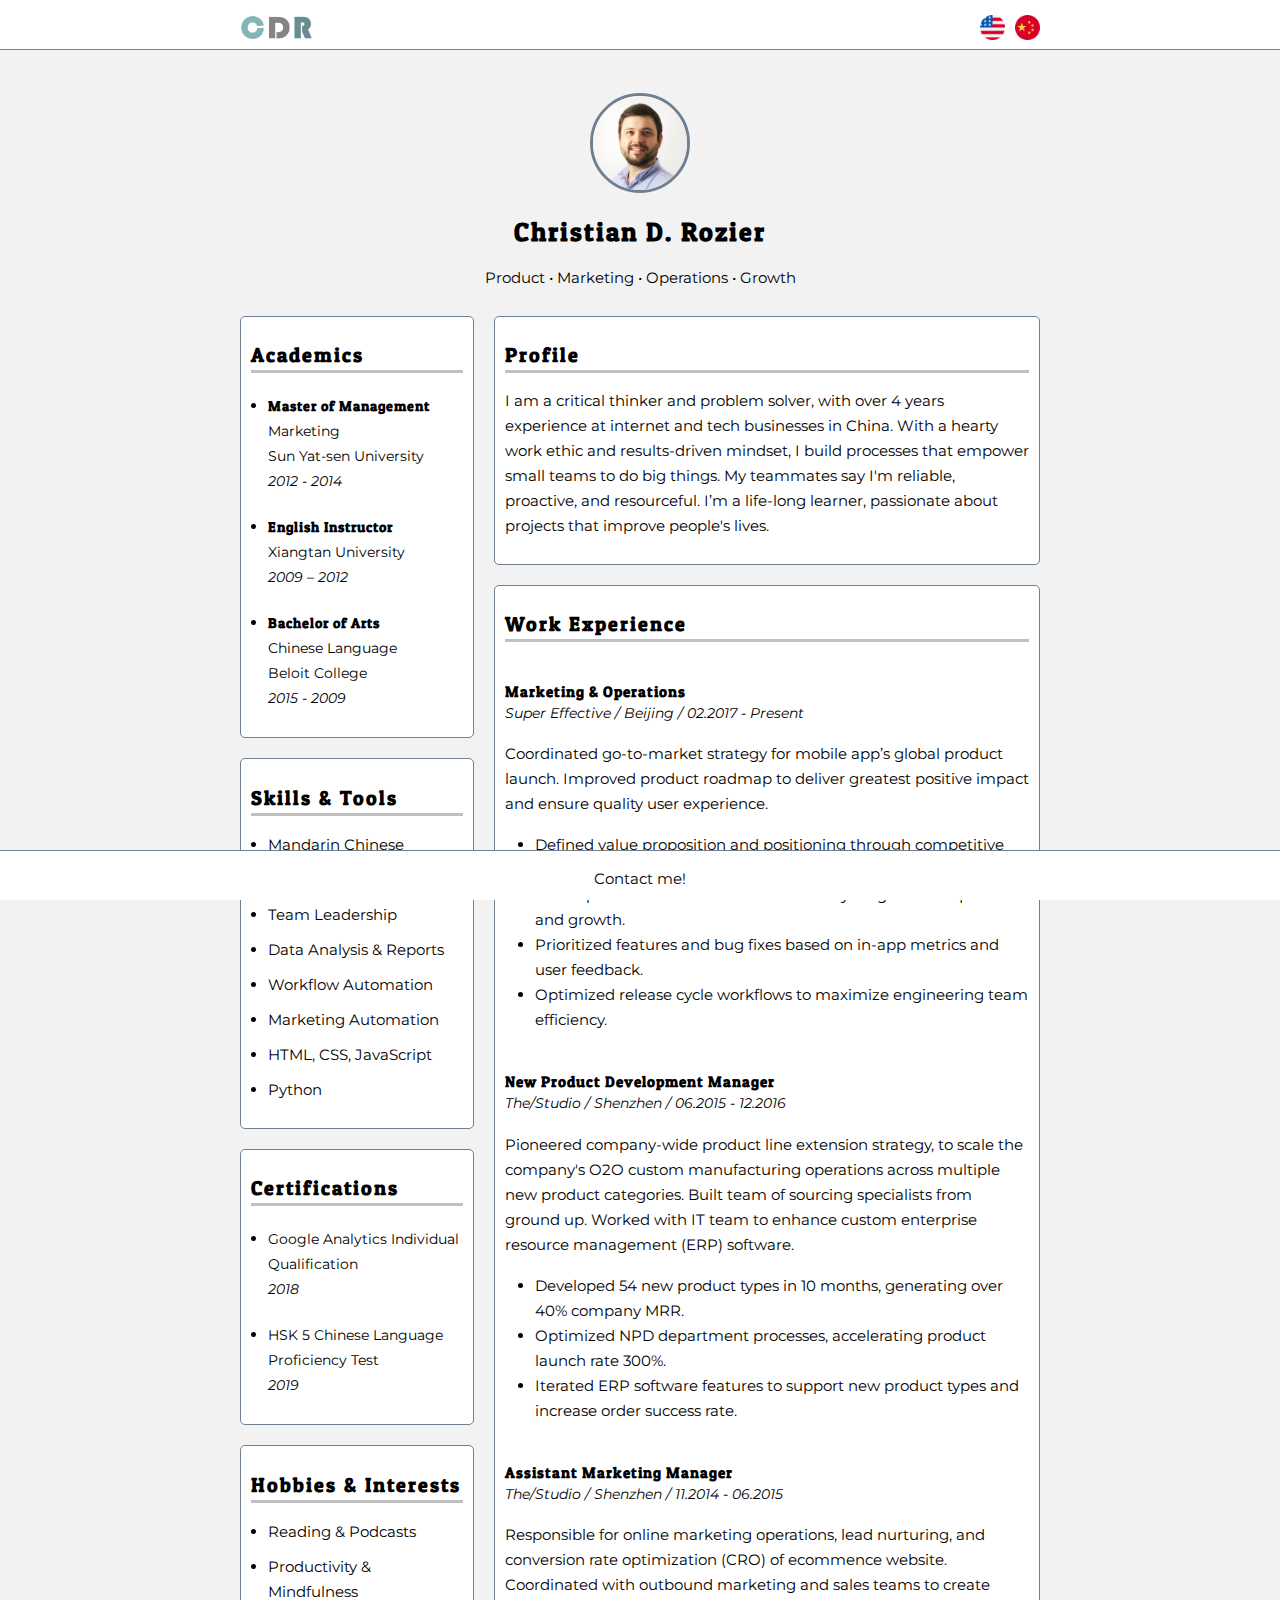
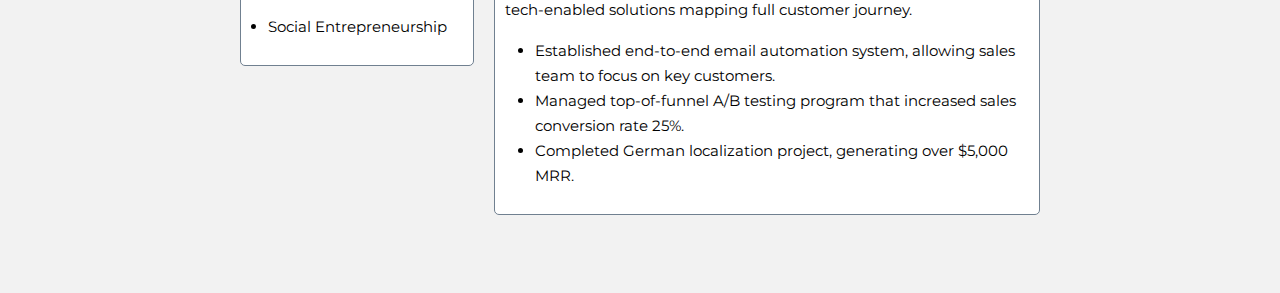
==== commit 59245629: "v1.0 stable" ====
--- a/index.html
+++ b/index.html
@@ -108,6 +108,7 @@
                         <li class="single-line-bullets">Workflow Automation</li>
                         <li class="single-line-bullets">Marketing Automation</li>
                         <li class="single-line-bullets">HTML, CSS, JavaScript</li>
+                        <li class="single-line-bullets">Python</li>
                     </ul>  
                 </div>
                 <div class="certifications section-block">
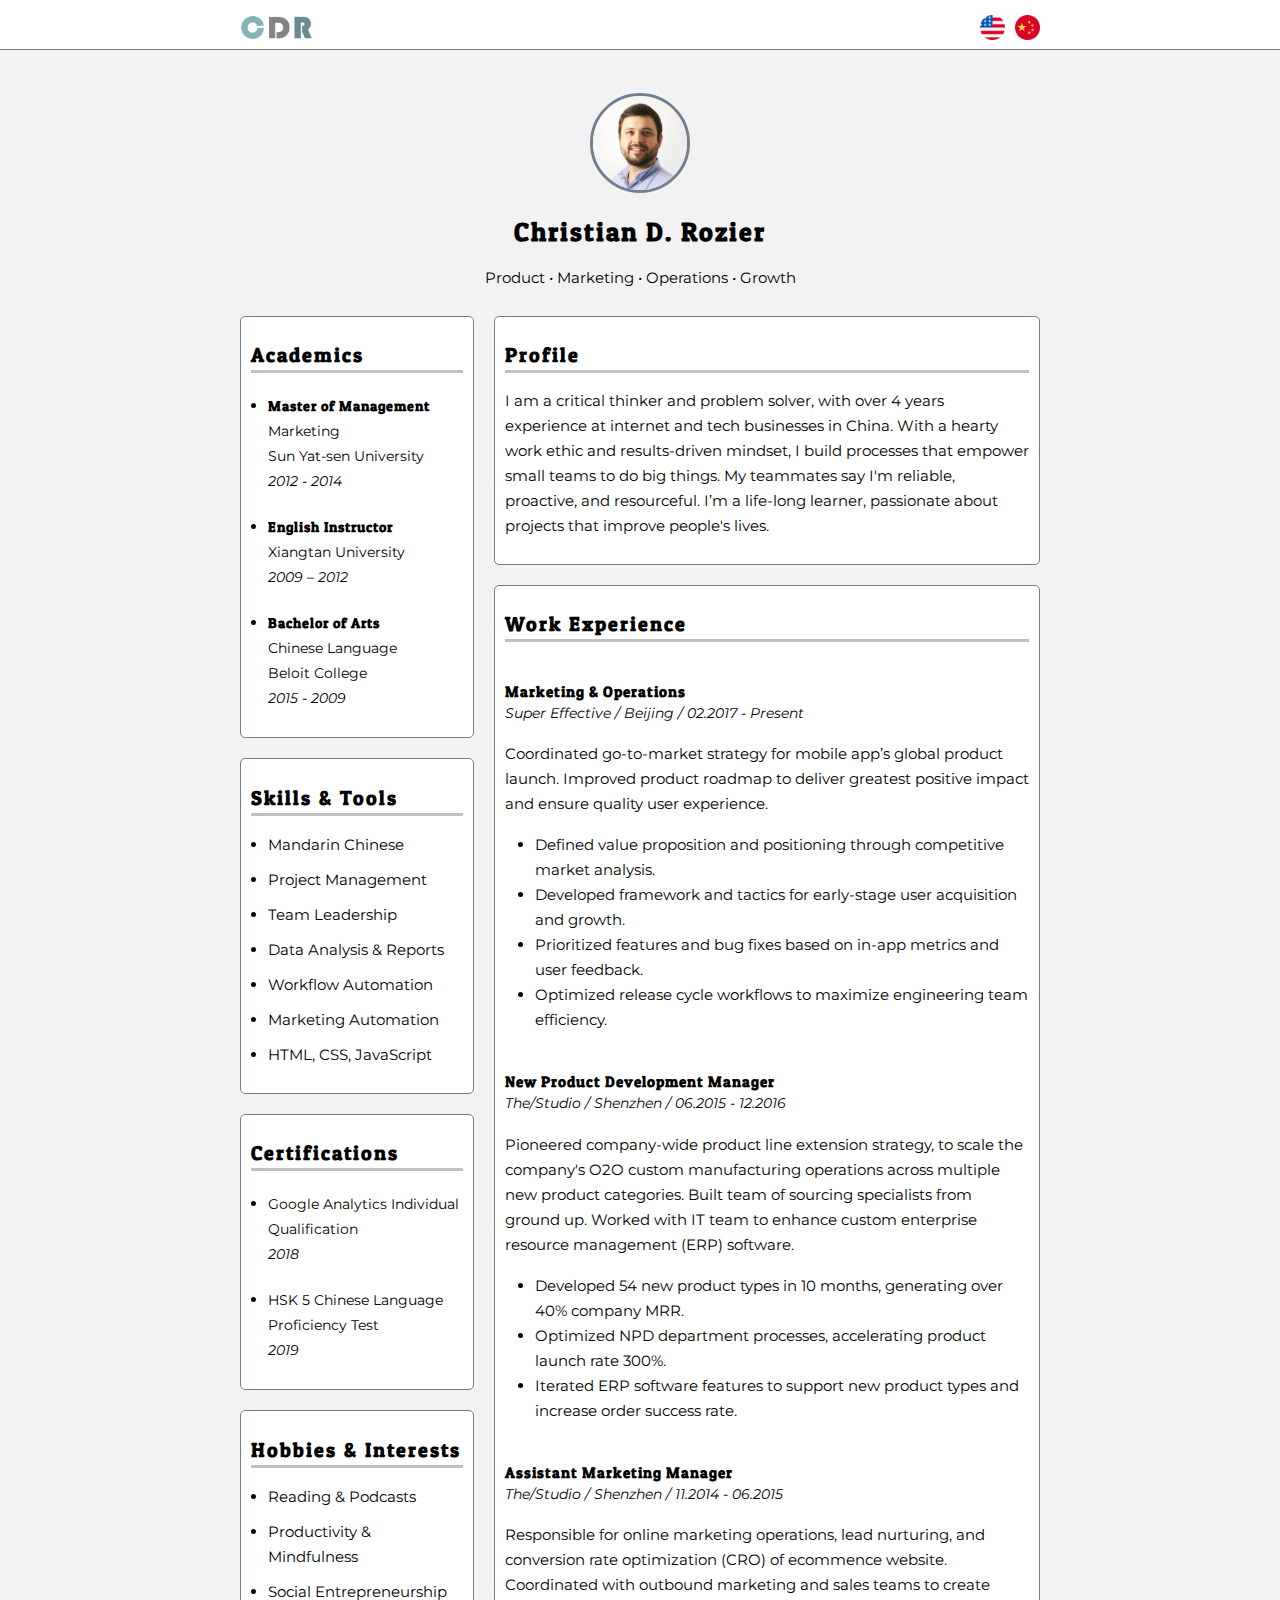
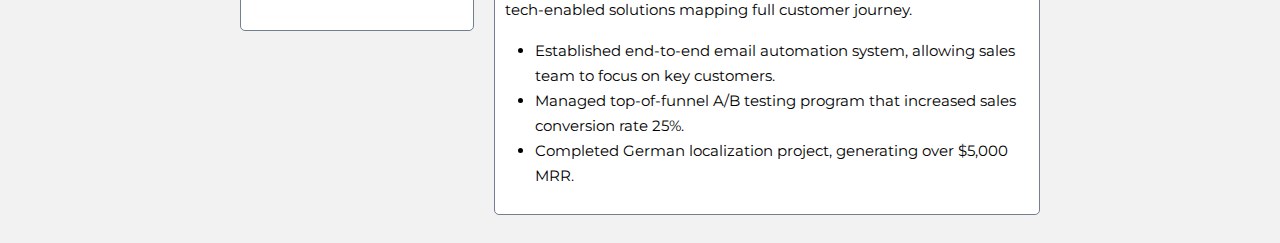
==== commit f6fd075c: "Removed footer ; Decided not to add contact info" ====
--- a/index.html
+++ b/index.html
@@ -26,115 +26,115 @@
     </div>
 
     <div class="page">
-            <div class="name">
-                <img src="img/cdr-avatar.jpg" alt="CDR Avatar" width="auto" height="100px">
-                <h1>Christian D. Rozier</h1>
-                <p>Product • Marketing • Operations • Growth</p>
+        <div class="name">
+            <img src="img/cdr-avatar.jpg" alt="CDR Avatar" width="auto" height="100px">
+            <h1>Christian D. Rozier</h1>
+            <p>Product • Marketing • Operations • Growth</p>
+        </div>
+
+        <div class="main-content">
+            <div class="profile section-block">
+                <div class="section-title"><h2>Profile</h2></div>
+                <p>I am a critical thinker and problem solver, with over 4 years experience at internet and tech businesses in China. With a hearty work ethic and results-driven mindset, I build processes that empower small teams to do big things. My teammates say I'm reliable, proactive, and resourceful. I’m a life-long learner, passionate about projects that improve people's lives.</p>
             </div>
-
-            <div class="main-content">
-                <div class="profile section-block">
-                    <div class="section-title"><h2>Profile</h2></div>
-                    <p>I am a critical thinker and problem solver, with over 4 years experience at internet and tech businesses in China. With a hearty work ethic and results-driven mindset, I build processes that empower small teams to do big things. My teammates say I'm reliable, proactive, and resourceful. I’m a life-long learner, passionate about projects that improve people's lives.</p>
-                </div>
-                <div class="work-experience section-block">
-                    <div class="section-title"><h2>Work Experience</h2></div>
-                    
-                    <div class="work-experience-01">
-                            <div class="work-experience-title">
-                                <h3 class="work-experience-title-lines">Marketing & Operations</h3>
-                                <p class="work-experience-subtitle-lines"><i>Super Effective / Beijing / 02.2017 - Present</i></p>
-                            </div>
-                        <p>Coordinated go-to-market strategy for mobile app’s global product launch. Improved product roadmap to deliver greatest positive impact and ensure quality user experience.</p>
-                        <ul class="work-experience-bullets">
-                            <li>Defined value proposition and positioning through competitive market analysis.</li>
-                            <li>Developed framework and tactics for early-stage user acquisition and growth.</li>
-                            <li>Prioritized features and bug fixes based on in-app metrics and user feedback.</li>
-                            <li>Optimized release cycle workflows to maximize engineering team efficiency.</li>
-                        </ul>
+            <div class="work-experience section-block">
+                <div class="section-title"><h2>Work Experience</h2></div>
+                
+                <div class="work-experience-01">
                         <div class="work-experience-title">
-                            <h3 class="work-experience-title-lines">New Product Development Manager</h3>
-                            <p class="work-experience-subtitle-lines"><i>The/Studio / Shenzhen / 06.2015 - 12.2016</i></p>
+                            <h3 class="work-experience-title-lines">Marketing & Operations</h3>
+                            <p class="work-experience-subtitle-lines"><i>Super Effective / Beijing / 02.2017 - Present</i></p>
                         </div>
-                        <p>Pioneered company-wide product line extension strategy, to scale the company's O2O custom manufacturing operations across multiple new product categories. Built team of sourcing specialists from ground up. Worked with IT team to enhance custom enterprise resource management (ERP) software.</p>
-                        <ul class="work-experience-bullets">
-                            <li>Developed 54 new product types in 10 months, generating over 40% company MRR.</li>
-                            <li>Optimized NPD department processes, accelerating product launch rate 300%.</li>
-                            <li>Iterated ERP software features to support new product types and increase order success rate.</li>
-                        </ul>
-                        <div class="work-experience-title">
-                            <h3 class="work-experience-title-lines">Assistant Marketing Manager</h3>
-                            <p class="work-experience-subtitle-lines"><i>The/Studio / Shenzhen / 11.2014 - 06.2015</i></p>
-                        </div>
-                        <p>Responsible for online marketing operations, lead nurturing, and conversion rate optimization (CRO) of ecommence website. Coordinated with outbound marketing and sales teams to create tech-enabled solutions mapping full customer journey.</p>
-                        <ul class="work-experience-bullets">
-                            <li>Established end-to-end email automation system, allowing sales team to focus on key customers.</li>
-                            <li>Managed top-of-funnel A/B testing program that increased sales conversion rate 25%.</li>
-                            <li>Completed German localization project, generating over $5,000 MRR.</li>
-                        </ul>  
+                    <p>Coordinated go-to-market strategy for mobile app’s global product launch. Improved product roadmap to deliver greatest positive impact and ensure quality user experience.</p>
+                    <ul class="work-experience-bullets">
+                        <li>Defined value proposition and positioning through competitive market analysis.</li>
+                        <li>Developed framework and tactics for early-stage user acquisition and growth.</li>
+                        <li>Prioritized features and bug fixes based on in-app metrics and user feedback.</li>
+                        <li>Optimized release cycle workflows to maximize engineering team efficiency.</li>
+                    </ul>
+                    <div class="work-experience-title">
+                        <h3 class="work-experience-title-lines">New Product Development Manager</h3>
+                        <p class="work-experience-subtitle-lines"><i>The/Studio / Shenzhen / 06.2015 - 12.2016</i></p>
                     </div>
-                </div>
-            </div> 
-            <div class="side-content">
-                <div class="academics section-block">
-                    <div class="section-title"><h2>Academics</h2></div>
-                    <ul class="side-bullets">
-                        <li class="multi-line-bullets">
-                            <h3 class="multi-line-lines">Master of Management</h3>
-                            <p class="multi-line-lines">Marketing</p>
-                            <p class="multi-line-lines">Sun Yat-sen University</p>
-                            <p class="multi-line-lines"><i>2012 - 2014</i></p>
-                        </li>
-                        <li class="multi-line-bullets">
-                            <h3 class="multi-line-lines">English Instructor</h3>
-                            <p class="multi-line-lines">Xiangtan University</p>
-                            <p class="multi-line-lines"><i>2009 – 2012</i></p>
-                        </li>
-                        <li class="multi-line-bullets">
-                            <h3 class="multi-line-lines">Bachelor of Arts</h3>
-                            <p class="multi-line-lines">Chinese Language</p>
-                            <p class="multi-line-lines">Beloit College</p>
-                            <p class="multi-line-lines"><i>2015 - 2009</i></p>
-                        </li>
+                    <p>Pioneered company-wide product line extension strategy, to scale the company's O2O custom manufacturing operations across multiple new product categories. Built team of sourcing specialists from ground up. Worked with IT team to enhance custom enterprise resource management (ERP) software.</p>
+                    <ul class="work-experience-bullets">
+                        <li>Developed 54 new product types in 10 months, generating over 40% company MRR.</li>
+                        <li>Optimized NPD department processes, accelerating product launch rate 300%.</li>
+                        <li>Iterated ERP software features to support new product types and increase order success rate.</li>
+                    </ul>
+                    <div class="work-experience-title">
+                        <h3 class="work-experience-title-lines">Assistant Marketing Manager</h3>
+                        <p class="work-experience-subtitle-lines"><i>The/Studio / Shenzhen / 11.2014 - 06.2015</i></p>
+                    </div>
+                    <p>Responsible for online marketing operations, lead nurturing, and conversion rate optimization (CRO) of ecommence website. Coordinated with outbound marketing and sales teams to create tech-enabled solutions mapping full customer journey.</p>
+                    <ul class="work-experience-bullets">
+                        <li>Established end-to-end email automation system, allowing sales team to focus on key customers.</li>
+                        <li>Managed top-of-funnel A/B testing program that increased sales conversion rate 25%.</li>
+                        <li>Completed German localization project, generating over $5,000 MRR.</li>
                     </ul>  
                 </div>
-                <div class="skills section-block">
-                    <div class="section-title"><h2>Skills & Tools</h2></div>
-                    <ul class="side-bullets">
-                        <li class="single-line-bullets">Mandarin Chinese</li>
-                        <li class="single-line-bullets">Project Management</li>
-                        <li class="single-line-bullets">Team Leadership</li>
-                        <li class="single-line-bullets">Data Analysis & Reports</li>
-                        <li class="single-line-bullets">Workflow Automation</li>
-                        <li class="single-line-bullets">Marketing Automation</li>
-                        <li class="single-line-bullets">HTML, CSS, JavaScript</li>
-                        <li class="single-line-bullets">Python</li>
-                    </ul>  
-                </div>
-                <div class="certifications section-block">
-                    <div class="section-title"><h2>Certifications</h2></div>
-                    <ul class="side-bullets">
-                        <li class="multi-line-bullets">
-                            <p class="multi-line-lines">Google Analytics Individual Qualification</p>
-                            <p class="multi-line-lines"><i>2018</i></p>
-                        </li>
-                        <li class="multi-line-bullets">
-                            <p class="multi-line-lines">HSK 5 Chinese Language Proficiency Test</p>
-                            <p class="multi-line-lines"><i>2019</i></p>
-                        </li>
-                    </ul>  
-                </div>
-                <div class="hobbies section-block">
-                    <div class="section-title"><h2>Hobbies & Interests</h2></div>
-                    <ul class="side-bullets">
-                        <li class="single-line-bullets">Reading & Podcasts</li>
-                        <li class="single-line-bullets">Productivity & Mindfulness</li>
-                        <li class="single-line-bullets">Social Entrepreneurship</li>
-                    </ul>  
-                </div>           
             </div>
+        </div> 
+        <div class="side-content">
+            <div class="academics section-block">
+                <div class="section-title"><h2>Academics</h2></div>
+                <ul class="side-bullets">
+                    <li class="multi-line-bullets">
+                        <h3 class="multi-line-lines">Master of Management</h3>
+                        <p class="multi-line-lines">Marketing</p>
+                        <p class="multi-line-lines">Sun Yat-sen University</p>
+                        <p class="multi-line-lines"><i>2012 - 2014</i></p>
+                    </li>
+                    <li class="multi-line-bullets">
+                        <h3 class="multi-line-lines">English Instructor</h3>
+                        <p class="multi-line-lines">Xiangtan University</p>
+                        <p class="multi-line-lines"><i>2009 – 2012</i></p>
+                    </li>
+                    <li class="multi-line-bullets">
+                        <h3 class="multi-line-lines">Bachelor of Arts</h3>
+                        <p class="multi-line-lines">Chinese Language</p>
+                        <p class="multi-line-lines">Beloit College</p>
+                        <p class="multi-line-lines"><i>2015 - 2009</i></p>
+                    </li>
+                </ul>  
+            </div>
+            <div class="skills section-block">
+                <div class="section-title"><h2>Skills & Tools</h2></div>
+                <ul class="side-bullets">
+                    <li class="single-line-bullets">Mandarin Chinese</li>
+                    <li class="single-line-bullets">Project Management</li>
+                    <li class="single-line-bullets">Team Leadership</li>
+                    <li class="single-line-bullets">Data Analysis & Reports</li>
+                    <li class="single-line-bullets">Workflow Automation</li>
+                    <li class="single-line-bullets">Marketing Automation</li>
+                    <li class="single-line-bullets">HTML, CSS, JavaScript</li>
+                </ul>  
+            </div>
+            <div class="certifications section-block">
+                <div class="section-title"><h2>Certifications</h2></div>
+                <ul class="side-bullets">
+                    <li class="multi-line-bullets">
+                        <p class="multi-line-lines">Google Analytics Individual Qualification</p>
+                        <p class="multi-line-lines"><i>2018</i></p>
+                    </li>
+                    <li class="multi-line-bullets">
+                        <p class="multi-line-lines">HSK 5 Chinese Language Proficiency Test</p>
+                        <p class="multi-line-lines"><i>2019</i></p>
+                    </li>
+                </ul>  
+            </div>
+            <div class="hobbies section-block">
+                <div class="section-title"><h2>Hobbies & Interests</h2></div>
+                <ul class="side-bullets">
+                    <li class="single-line-bullets">Reading & Podcasts</li>
+                    <li class="single-line-bullets">Productivity & Mindfulness</li>
+                    <li class="single-line-bullets">Social Entrepreneurship</li>
+                </ul>  
+            </div>           
+        </div>
     </div>
 
+    <!--
     <div class="footer">
         <div class="footer-content">
             <div class="contact">
@@ -143,5 +143,14 @@
         </div>
     </div>
 
+    <div id="popup-bg">
+        <div id="popup-content">
+            <p>Email:</p>
+            <p>Skype:</p>
+            <p>WeChat:</p>
+        </div>
+    </div>
+    -->
+
 </body>
 </html>
--- a/css/style.css
+++ b/css/style.css
@@ -13,7 +13,7 @@
     max-width: 800px;
     margin: 0 auto;
     padding-top: 75px;
-    padding-bottom: 50px;
+    padding-bottom: 0px;  /* Would be 50px with footer */
 }
 
 /*.page > * {
@@ -198,3 +198,37 @@
   float: right;
   padding-left: 10px;
 }
+
+
+/* Popup CSS Below (WIP)
+
+    <div id="popup-bg">
+        <div id="popup-content">
+            <div id="popup-close-button">
+
+#popup-bg{
+  position: fixed;
+  top: 0;
+  left: 0;
+  height: 100%;
+  width: 100%;
+  background-color: rgba(0, 0, 0, 0.5);
+}
+
+#popup-content{
+  position: fixed;
+  bottom: 60px;
+  right: 20px;
+  height: 150px;
+  width: 200px;
+  background-color: #FFFFFF;
+  border: 1px solid #708090;
+  border-radius: 5px;
+
+}
+
+#popup-close-button{
+
+}
+
+*/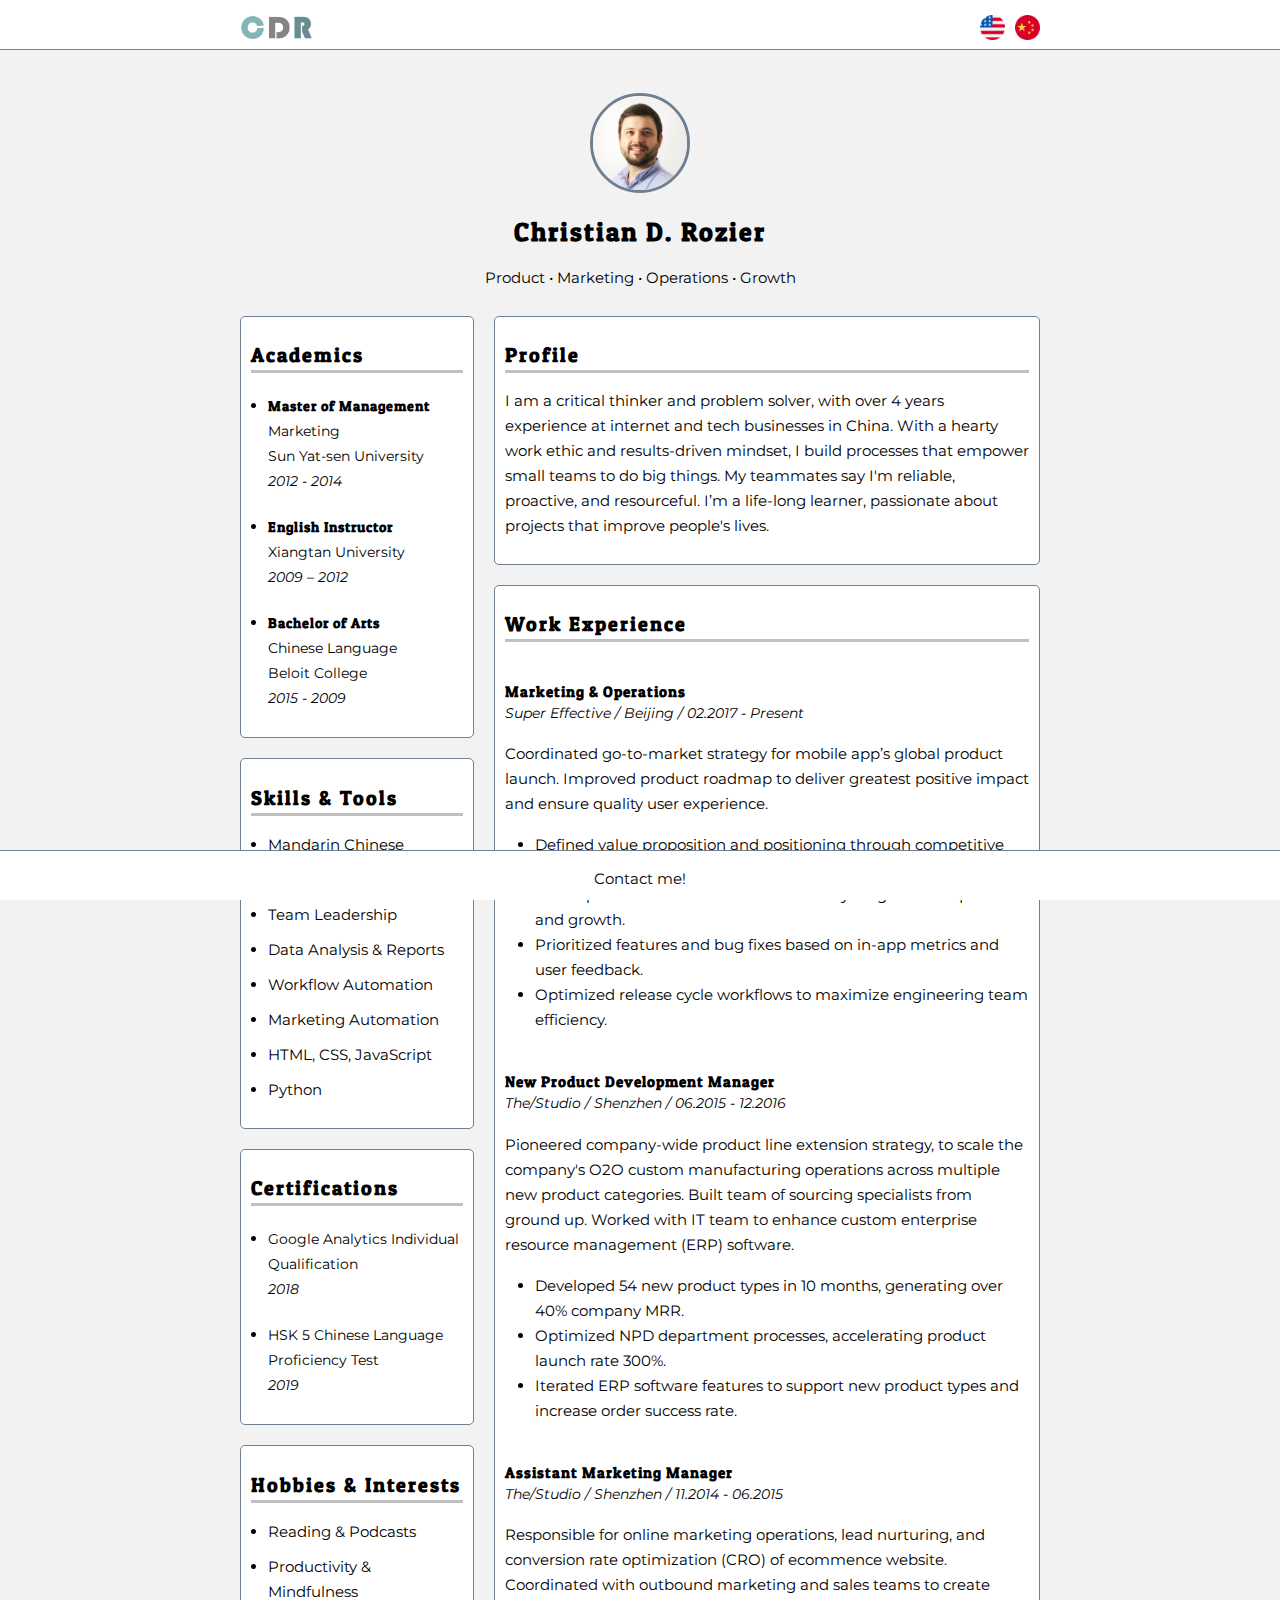
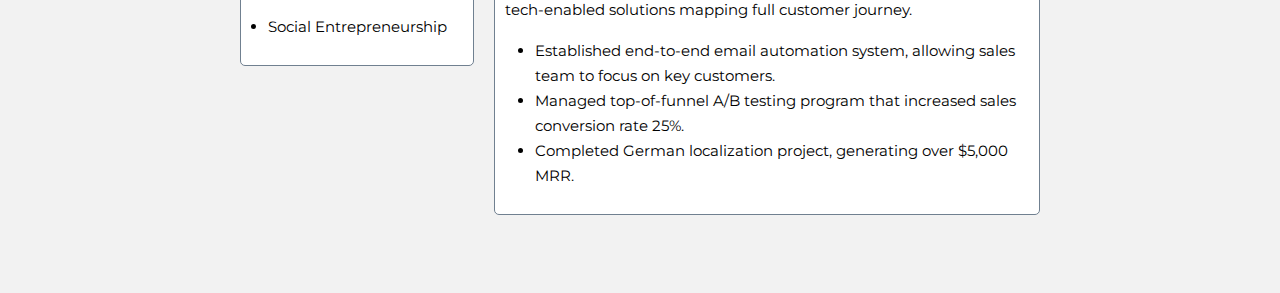
==== commit 023fca0f: "Manually restored the 5924562 v1.0 stable" ====
--- a/index.html
+++ b/index.html
@@ -26,115 +26,115 @@
     </div>
 
     <div class="page">
-        <div class="name">
-            <img src="img/cdr-avatar.jpg" alt="CDR Avatar" width="auto" height="100px">
-            <h1>Christian D. Rozier</h1>
-            <p>Product • Marketing • Operations • Growth</p>
-        </div>
+            <div class="name">
+                <img src="img/cdr-avatar.jpg" alt="CDR Avatar" width="auto" height="100px">
+                <h1>Christian D. Rozier</h1>
+                <p>Product • Marketing • Operations • Growth</p>
+            </div>
 
-        <div class="main-content">
-            <div class="profile section-block">
-                <div class="section-title"><h2>Profile</h2></div>
-                <p>I am a critical thinker and problem solver, with over 4 years experience at internet and tech businesses in China. With a hearty work ethic and results-driven mindset, I build processes that empower small teams to do big things. My teammates say I'm reliable, proactive, and resourceful. I’m a life-long learner, passionate about projects that improve people's lives.</p>
-            </div>
-            <div class="work-experience section-block">
-                <div class="section-title"><h2>Work Experience</h2></div>
-                
-                <div class="work-experience-01">
+            <div class="main-content">
+                <div class="profile section-block">
+                    <div class="section-title"><h2>Profile</h2></div>
+                    <p>I am a critical thinker and problem solver, with over 4 years experience at internet and tech businesses in China. With a hearty work ethic and results-driven mindset, I build processes that empower small teams to do big things. My teammates say I'm reliable, proactive, and resourceful. I’m a life-long learner, passionate about projects that improve people's lives.</p>
+                </div>
+                <div class="work-experience section-block">
+                    <div class="section-title"><h2>Work Experience</h2></div>
+                    
+                    <div class="work-experience-01">
+                            <div class="work-experience-title">
+                                <h3 class="work-experience-title-lines">Marketing & Operations</h3>
+                                <p class="work-experience-subtitle-lines"><i>Super Effective / Beijing / 02.2017 - Present</i></p>
+                            </div>
+                        <p>Coordinated go-to-market strategy for mobile app’s global product launch. Improved product roadmap to deliver greatest positive impact and ensure quality user experience.</p>
+                        <ul class="work-experience-bullets">
+                            <li>Defined value proposition and positioning through competitive market analysis.</li>
+                            <li>Developed framework and tactics for early-stage user acquisition and growth.</li>
+                            <li>Prioritized features and bug fixes based on in-app metrics and user feedback.</li>
+                            <li>Optimized release cycle workflows to maximize engineering team efficiency.</li>
+                        </ul>
                         <div class="work-experience-title">
-                            <h3 class="work-experience-title-lines">Marketing & Operations</h3>
-                            <p class="work-experience-subtitle-lines"><i>Super Effective / Beijing / 02.2017 - Present</i></p>
+                            <h3 class="work-experience-title-lines">New Product Development Manager</h3>
+                            <p class="work-experience-subtitle-lines"><i>The/Studio / Shenzhen / 06.2015 - 12.2016</i></p>
                         </div>
-                    <p>Coordinated go-to-market strategy for mobile app’s global product launch. Improved product roadmap to deliver greatest positive impact and ensure quality user experience.</p>
-                    <ul class="work-experience-bullets">
-                        <li>Defined value proposition and positioning through competitive market analysis.</li>
-                        <li>Developed framework and tactics for early-stage user acquisition and growth.</li>
-                        <li>Prioritized features and bug fixes based on in-app metrics and user feedback.</li>
-                        <li>Optimized release cycle workflows to maximize engineering team efficiency.</li>
-                    </ul>
-                    <div class="work-experience-title">
-                        <h3 class="work-experience-title-lines">New Product Development Manager</h3>
-                        <p class="work-experience-subtitle-lines"><i>The/Studio / Shenzhen / 06.2015 - 12.2016</i></p>
+                        <p>Pioneered company-wide product line extension strategy, to scale the company's O2O custom manufacturing operations across multiple new product categories. Built team of sourcing specialists from ground up. Worked with IT team to enhance custom enterprise resource management (ERP) software.</p>
+                        <ul class="work-experience-bullets">
+                            <li>Developed 54 new product types in 10 months, generating over 40% company MRR.</li>
+                            <li>Optimized NPD department processes, accelerating product launch rate 300%.</li>
+                            <li>Iterated ERP software features to support new product types and increase order success rate.</li>
+                        </ul>
+                        <div class="work-experience-title">
+                            <h3 class="work-experience-title-lines">Assistant Marketing Manager</h3>
+                            <p class="work-experience-subtitle-lines"><i>The/Studio / Shenzhen / 11.2014 - 06.2015</i></p>
+                        </div>
+                        <p>Responsible for online marketing operations, lead nurturing, and conversion rate optimization (CRO) of ecommence website. Coordinated with outbound marketing and sales teams to create tech-enabled solutions mapping full customer journey.</p>
+                        <ul class="work-experience-bullets">
+                            <li>Established end-to-end email automation system, allowing sales team to focus on key customers.</li>
+                            <li>Managed top-of-funnel A/B testing program that increased sales conversion rate 25%.</li>
+                            <li>Completed German localization project, generating over $5,000 MRR.</li>
+                        </ul>  
                     </div>
-                    <p>Pioneered company-wide product line extension strategy, to scale the company's O2O custom manufacturing operations across multiple new product categories. Built team of sourcing specialists from ground up. Worked with IT team to enhance custom enterprise resource management (ERP) software.</p>
-                    <ul class="work-experience-bullets">
-                        <li>Developed 54 new product types in 10 months, generating over 40% company MRR.</li>
-                        <li>Optimized NPD department processes, accelerating product launch rate 300%.</li>
-                        <li>Iterated ERP software features to support new product types and increase order success rate.</li>
-                    </ul>
-                    <div class="work-experience-title">
-                        <h3 class="work-experience-title-lines">Assistant Marketing Manager</h3>
-                        <p class="work-experience-subtitle-lines"><i>The/Studio / Shenzhen / 11.2014 - 06.2015</i></p>
-                    </div>
-                    <p>Responsible for online marketing operations, lead nurturing, and conversion rate optimization (CRO) of ecommence website. Coordinated with outbound marketing and sales teams to create tech-enabled solutions mapping full customer journey.</p>
-                    <ul class="work-experience-bullets">
-                        <li>Established end-to-end email automation system, allowing sales team to focus on key customers.</li>
-                        <li>Managed top-of-funnel A/B testing program that increased sales conversion rate 25%.</li>
-                        <li>Completed German localization project, generating over $5,000 MRR.</li>
+                </div>
+            </div> 
+            <div class="side-content">
+                <div class="academics section-block">
+                    <div class="section-title"><h2>Academics</h2></div>
+                    <ul class="side-bullets">
+                        <li class="multi-line-bullets">
+                            <h3 class="multi-line-lines">Master of Management</h3>
+                            <p class="multi-line-lines">Marketing</p>
+                            <p class="multi-line-lines">Sun Yat-sen University</p>
+                            <p class="multi-line-lines"><i>2012 - 2014</i></p>
+                        </li>
+                        <li class="multi-line-bullets">
+                            <h3 class="multi-line-lines">English Instructor</h3>
+                            <p class="multi-line-lines">Xiangtan University</p>
+                            <p class="multi-line-lines"><i>2009 – 2012</i></p>
+                        </li>
+                        <li class="multi-line-bullets">
+                            <h3 class="multi-line-lines">Bachelor of Arts</h3>
+                            <p class="multi-line-lines">Chinese Language</p>
+                            <p class="multi-line-lines">Beloit College</p>
+                            <p class="multi-line-lines"><i>2015 - 2009</i></p>
+                        </li>
                     </ul>  
                 </div>
+                <div class="skills section-block">
+                    <div class="section-title"><h2>Skills & Tools</h2></div>
+                    <ul class="side-bullets">
+                        <li class="single-line-bullets">Mandarin Chinese</li>
+                        <li class="single-line-bullets">Project Management</li>
+                        <li class="single-line-bullets">Team Leadership</li>
+                        <li class="single-line-bullets">Data Analysis & Reports</li>
+                        <li class="single-line-bullets">Workflow Automation</li>
+                        <li class="single-line-bullets">Marketing Automation</li>
+                        <li class="single-line-bullets">HTML, CSS, JavaScript</li>
+                        <li class="single-line-bullets">Python</li>
+                    </ul>  
+                </div>
+                <div class="certifications section-block">
+                    <div class="section-title"><h2>Certifications</h2></div>
+                    <ul class="side-bullets">
+                        <li class="multi-line-bullets">
+                            <p class="multi-line-lines">Google Analytics Individual Qualification</p>
+                            <p class="multi-line-lines"><i>2018</i></p>
+                        </li>
+                        <li class="multi-line-bullets">
+                            <p class="multi-line-lines">HSK 5 Chinese Language Proficiency Test</p>
+                            <p class="multi-line-lines"><i>2019</i></p>
+                        </li>
+                    </ul>  
+                </div>
+                <div class="hobbies section-block">
+                    <div class="section-title"><h2>Hobbies & Interests</h2></div>
+                    <ul class="side-bullets">
+                        <li class="single-line-bullets">Reading & Podcasts</li>
+                        <li class="single-line-bullets">Productivity & Mindfulness</li>
+                        <li class="single-line-bullets">Social Entrepreneurship</li>
+                    </ul>  
+                </div>           
             </div>
-        </div> 
-        <div class="side-content">
-            <div class="academics section-block">
-                <div class="section-title"><h2>Academics</h2></div>
-                <ul class="side-bullets">
-                    <li class="multi-line-bullets">
-                        <h3 class="multi-line-lines">Master of Management</h3>
-                        <p class="multi-line-lines">Marketing</p>
-                        <p class="multi-line-lines">Sun Yat-sen University</p>
-                        <p class="multi-line-lines"><i>2012 - 2014</i></p>
-                    </li>
-                    <li class="multi-line-bullets">
-                        <h3 class="multi-line-lines">English Instructor</h3>
-                        <p class="multi-line-lines">Xiangtan University</p>
-                        <p class="multi-line-lines"><i>2009 – 2012</i></p>
-                    </li>
-                    <li class="multi-line-bullets">
-                        <h3 class="multi-line-lines">Bachelor of Arts</h3>
-                        <p class="multi-line-lines">Chinese Language</p>
-                        <p class="multi-line-lines">Beloit College</p>
-                        <p class="multi-line-lines"><i>2015 - 2009</i></p>
-                    </li>
-                </ul>  
-            </div>
-            <div class="skills section-block">
-                <div class="section-title"><h2>Skills & Tools</h2></div>
-                <ul class="side-bullets">
-                    <li class="single-line-bullets">Mandarin Chinese</li>
-                    <li class="single-line-bullets">Project Management</li>
-                    <li class="single-line-bullets">Team Leadership</li>
-                    <li class="single-line-bullets">Data Analysis & Reports</li>
-                    <li class="single-line-bullets">Workflow Automation</li>
-                    <li class="single-line-bullets">Marketing Automation</li>
-                    <li class="single-line-bullets">HTML, CSS, JavaScript</li>
-                </ul>  
-            </div>
-            <div class="certifications section-block">
-                <div class="section-title"><h2>Certifications</h2></div>
-                <ul class="side-bullets">
-                    <li class="multi-line-bullets">
-                        <p class="multi-line-lines">Google Analytics Individual Qualification</p>
-                        <p class="multi-line-lines"><i>2018</i></p>
-                    </li>
-                    <li class="multi-line-bullets">
-                        <p class="multi-line-lines">HSK 5 Chinese Language Proficiency Test</p>
-                        <p class="multi-line-lines"><i>2019</i></p>
-                    </li>
-                </ul>  
-            </div>
-            <div class="hobbies section-block">
-                <div class="section-title"><h2>Hobbies & Interests</h2></div>
-                <ul class="side-bullets">
-                    <li class="single-line-bullets">Reading & Podcasts</li>
-                    <li class="single-line-bullets">Productivity & Mindfulness</li>
-                    <li class="single-line-bullets">Social Entrepreneurship</li>
-                </ul>  
-            </div>           
-        </div>
     </div>
 
-    <!--
     <div class="footer">
         <div class="footer-content">
             <div class="contact">
@@ -143,14 +143,5 @@
         </div>
     </div>
 
-    <div id="popup-bg">
-        <div id="popup-content">
-            <p>Email:</p>
-            <p>Skype:</p>
-            <p>WeChat:</p>
-        </div>
-    </div>
-    -->
-
 </body>
 </html>
--- a/css/style.css
+++ b/css/style.css
@@ -13,7 +13,7 @@
     max-width: 800px;
     margin: 0 auto;
     padding-top: 75px;
-    padding-bottom: 0px;  /* Would be 50px with footer */
+    padding-bottom: 50px;
 }
 
 /*.page > * {
@@ -198,37 +198,3 @@
   float: right;
   padding-left: 10px;
 }
-
-
-/* Popup CSS Below (WIP)
-
-    <div id="popup-bg">
-        <div id="popup-content">
-            <div id="popup-close-button">
-
-#popup-bg{
-  position: fixed;
-  top: 0;
-  left: 0;
-  height: 100%;
-  width: 100%;
-  background-color: rgba(0, 0, 0, 0.5);
-}
-
-#popup-content{
-  position: fixed;
-  bottom: 60px;
-  right: 20px;
-  height: 150px;
-  width: 200px;
-  background-color: #FFFFFF;
-  border: 1px solid #708090;
-  border-radius: 5px;
-
-}
-
-#popup-close-button{
-
-}
-
-*/